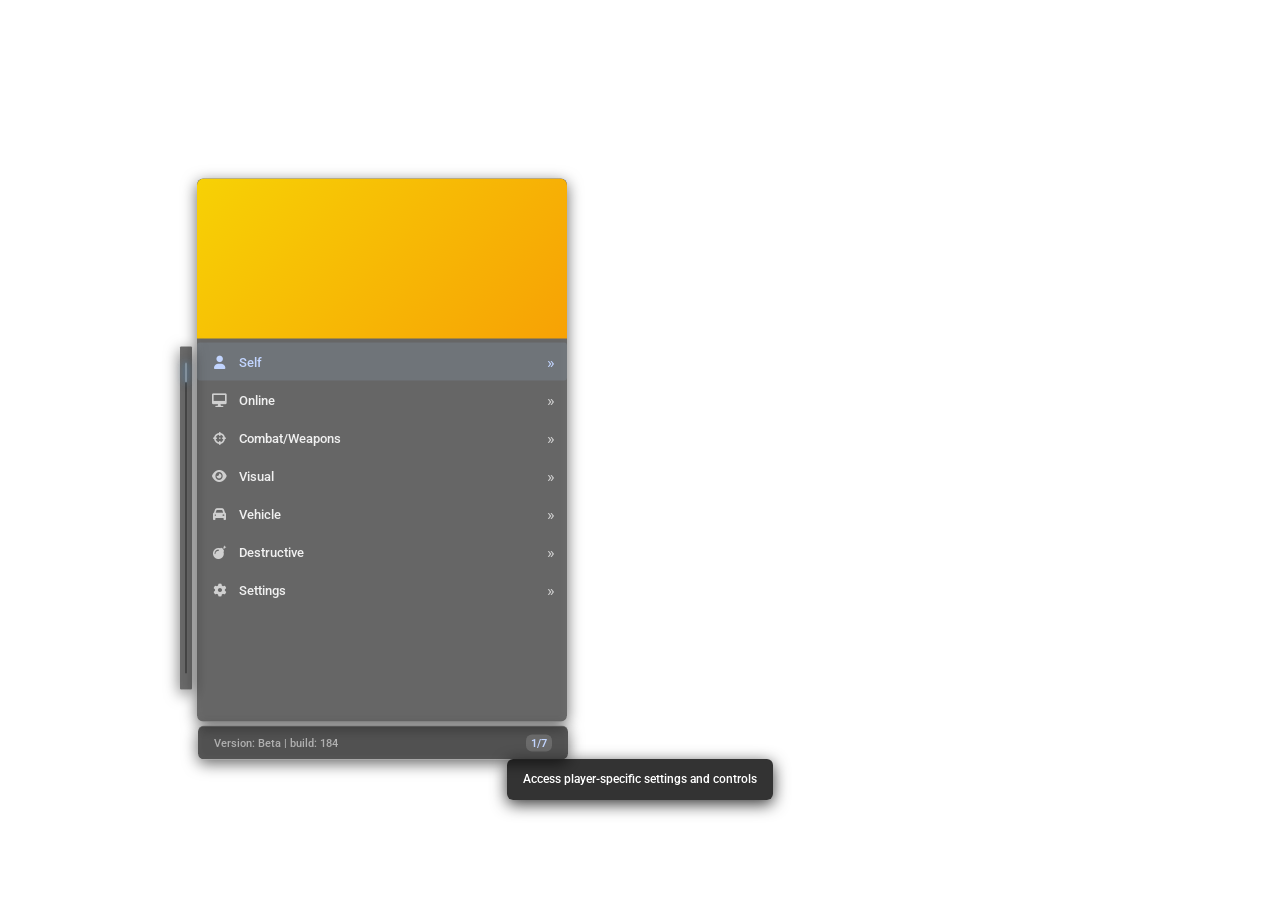
==== index.html @ c523a20a "Add files via upload" ====
<!DOCTYPE html>
<html lang="en">
<head>
    <meta charset="UTF-8">
    <meta name="viewport" content="width=device-width, initial-scale=1.0">
    <title>Lean Menu - Elite Edition</title> 
    <link href="https://fonts.googleapis.com/css2?family=Roboto:wght@400;500;600;700;900&display=swap" rel="stylesheet">
    <link rel="stylesheet" href="https://cdnjs.cloudflare.com/ajax/libs/font-awesome/6.0.0-beta3/css/all.min.css">
    <link rel="stylesheet" href="style.css">

</head>
<body>
    <div class="menu-wrapper">
            <div class="external-scrollbar">
                <!-- <div class="scroll-arrow scroll-arrow-up"></div> -->
                <div class="custom-scrollbar">
                    <div class="custom-scrollbar-thumb" id="customScrollbarThumb"></div>
                    <div class="scrollbar-indicator" id="scrollbarIndicator"></div>
                </div>
                <!-- <div class="scroll-arrow scroll-arrow-down"></div> -->
            </div>
        
        <div class="menu-container" id="mainMenu">
            <div class="menu-header" id="menuHeader"></div>
            
            <!-- Tab Headers -->
            <div class="tab-container" id="tabContainer" style="display: none;">
                <div class="tab-headers" id="tabHeaders">
                    <!-- Tab headers will be dynamically generated -->
                </div>
            </div>

            <div class="menu-items" id="menuItemsContainer">
                <div class="highlight-bar"></div> 
            </div>
        </div>
        
        <div class="menu-footer">
            <span class="version">Version: Beta | build: 184</span>
            <span class="counter" id="counter">1/9</span> 
        </div>

    </div>

    <div class="notification-container" id="notificationContainer">
    </div>

    <div class="spectators-container" id="spectatorsContainer" style="display: none;">
        <div class="spectators-header">
            <div class="spectators-icon">
                <i class="fa-solid fa-eye"></i>
            </div>
            <div class="spectators-title">Spectators List</div>
        </div>
        <div class="spectators-separator"></div>
        <div class="spectators-list" id="spectatorsList">
            </div>
    </div>

    <div class="tooltip-container" id="tooltipContainer" style="display: none;">
        <div class="tooltip-content" id="tooltipContent">
            </div>
    </div>

    <!-- Player Info Panel -->
    <div class="player-info-panel" id="playerInfoPanel" style="display: none;">
        <div class="player-panel">
            <div class="player-header">
                <div class="player-title" id="playerInfoName">Player Name</div>
                <div class="divider"></div>
            </div>
            <div class="player-row">
                <span class="player-label">Distance</span>
                <span class="player-value" id="playerInfoDistance">0m</span>
            </div>
            <div class="player-row">
                <span class="player-label">Local ID</span>
                <span class="player-value" id="playerInfoId">0</span>
            </div>
            <div class="player-row">
                <span class="player-label">Health</span>
                <div class="bar-row">
                    <span class="player-value" id="playerInfoHealth">200</span>
                    <div class="bar-container" title="Health" style="position: relative;">
                        <div class="bar-health" id="playerInfoHealthBar" style="height: 100%;"></div>
                    </div>
                </div>
            </div>
            <div class="player-row">
                <span class="player-label">Armor</span>
                <div class="bar-row">
                    <span class="player-value" id="playerInfoArmor">0</span>
                    <div class="bar-container" title="Armor" style="position: relative;">
                        <div class="bar-armor" id="playerInfoArmorBar" style="height: 0%;"></div>
                    </div>
                </div>
            </div>
            <div class="player-row">
                <span class="player-label">Weapon</span>
                <span class="player-value unarmed" id="playerInfoWeapon">Unarmed</span>
            </div>
            <div class="player-row">
                <span class="player-label">Vehicle</span>
                <span class="player-value" id="playerInfoVehicle">Outside</span>
            </div>
            <div class="player-row">
                <span class="player-label">Alive</span>
                <span class="player-value" id="playerInfoAlive">Alive</span>
            </div>
            <div class="player-row">
                <span class="player-label">Speed</span>
                <span class="player-value" id="playerInfoSpeed">0km/h</span>
            </div>
            <div class="player-row">
                <span class="player-label">Friend</span>
                <span class="player-value" id="playerInfoFriend">No</span>
            </div>
        </div>
    </div>

    <div class="key-binding-overlay" id="keyBindingOverlay" style="display: none;">
        <div class="keybind-container">
            <div class="header">
                <svg xmlns="http://www.w3.org/2000/svg" viewBox="0 0 24 24" fill="currentColor" class="icon">
                    <path d="M11.996 2.01c-5.522 0-9.998 4.477-9.998 9.998s4.476 9.998 9.998 9.998 9.998-4.477 9.998-9.998-4.476-9.998-9.998-9.998zm-4.321 15.657l-1.01-1.01 2.222-2.223 1.01 1.01-2.222 2.223zm6.666 0l-1.01-1.01 2.222-2.223 1.01 1.01-2.222 2.223zm-4.444-4.444l-1.01-1.01 2.222-2.223 1.01 1.01-2.222 2.223zm6.666 0l-1.01-1.01 2.222-2.223 1.01 1.01-2.222 2.223z"/>
                </svg>
                <span class="label">Select a keybind (Open key)</span>
            </div>
            <div class="input-field" id="keyBindingInput">
                <span class="key-text" id="keyBindingText"></span>
                <span class="cursor" id="cursor"></span>
            </div>
        </div>
    </div>

    <div class="weapon-input-overlay" id="weaponInputOverlay" style="display: none;">
        <div class="keybind-container">
            <div class="header">
                <svg xmlns="http://www.w3.org/2000/svg" viewBox="0 0 24 24" fill="currentColor" class="icon">
                    <path d="M12 2C6.48 2 2 6.48 2 12s4.48 10 10 10 10-4.48 10-10S17.52 2 12 2zm-2 15l-5-5 1.41-1.41L10 14.17l7.59-7.59L19 8l-9 9z"/>
                </svg>
                <span class="label">Write weapon Name</span>
            </div>
            <div class="input-field" id="weaponInputField">
                <span class="key-text" id="weaponInputText"></span>
                <span class="cursor" id="weaponCursor"></span>
            </div>
        </div>
    </div>

    <script>
        const bannerImageUrl = 'default.png'; // Default Homer Atlas header image 

        let currentIndex = 0; 
        let currentMenuType = 'main';
        let hasDetailedPlayerInfo = false; // Track if we have detailed player info loaded

        const menuContainer = document.getElementById('mainMenu'); 
        const menuItemsContainer = document.getElementById('menuItemsContainer'); 
        let highlightBar = document.querySelector('.highlight-bar'); 
        const counterElement = document.getElementById('counter'); 
        const notificationContainer = document.getElementById('notificationContainer');

        const menuData = {
            main: {
                title: 'HOME',
                items: [
                    { name: "Self", icon: '<i class="fa-solid fa-user"></i>', desc: "Player Options", action: "self", tooltip: "Access player-specific settings and controls" },
                    { name: "Online", icon: '<i class="fa-solid fa-desktop"></i>', desc: "Online Features", action: "online", tooltip: "Manage online features and server interactions" },
                    { name: "Combat/Weapons", icon: '<i class="fa-solid fa-crosshairs"></i>', desc: "Weapon System", action: "combat", tooltip: "Configure combat settings and weapon modifications" },
                    { name: "Visual", icon: '<i class="fa-solid fa-eye"></i>', desc: "Visual Effects", action: "visual", tooltip: "Customize visual effects and graphics settings" },
                    { name: "Vehicle", icon: '<i class="fa-solid fa-car"></i>', desc: "Vehicle Menu", action: "vehicle", tooltip: "Access vehicle-related features and controls" },
                    { name: "Destructive", icon: '<i class="fa-solid fa-bomb"></i>', desc: "Destruction Tools", action: "destructive", tooltip: "Use destructive tools and demolition features" },
                    { name: "Settings", icon: '<i class="fa-solid fa-gear"></i>', desc: "System Settings", action: "settings", tooltip: "Configure system settings and preferences" }
                ]
            },
            self: {
                title: 'HOME > SELF > PLAYER SETTINGS',
                isTabbed: true,
                currentTab: 'player',
                tabs: {
                    player: {
                        title: 'Player',
                items: [
                    { name: "Noclip", action: "noclip_toggle", type: "slider", checked: false, value: 10.0, min: 10.0, max: 50.0, step: 0.1, icon: '<i class="fa-solid fa-ghost"></i>', desc: "Toggle noclip mode to move through walls and objects", tooltip: "Toggle noclip mode to move through walls and objects" },
                    { name: "Set Health", action: "set_health", type: "slider", value: 0.0, min: 0.0, max: 200.0, step: 1.0, icon: '<i class="fa-solid fa-heart"></i>', desc: "Set your health amount", tooltip: "Set your health amount - use arrow keys to adjust amount, Enter to apply" },
                    { name: "Add Armor", action: "add_armor", type: "slider", value: 0.0, min: 0.0, max: 100.0, step: 1.0, icon: '<i class="fa-solid fa-shield"></i>', desc: "Add armor to your character", tooltip: "Add armor to your character - use arrow keys to adjust amount, Enter to apply" },
                    { name: "God Mode", action: "god_mode", type: "combo", checked: false, value: "Full", options: ["Full", "Basic"], icon: '<i class="fa-solid fa-shield-halved"></i>', desc: "Toggle god mode protection", tooltip: "Enable/disable god mode - Full: all damage types, Basic: bullet/fire/explosion/collision only" },
                ]
                    },
                                miscellaneous: {
                title: 'Miscellaneous',
                items: [
                    { name: "TP to Waypoint", action: "tp_to_waypoint", icon: '<i class="fa-solid fa-location-arrow"></i>', desc: "Teleport to Map Waypoint", tooltip: "Instantly teleport to your set waypoint on the map" },
                    { name: "Slide Mode", action: "slide_mode", type: "slider", checked: false, value: 10.0, min: 1.0, max: 20.0, step: 0.1, icon: '<i class="fa-solid fa-person-running"></i>', desc: "Enable enhanced movement sliding", tooltip: "Activate slide mode for enhanced movement and sliding abilities" },
                    { name: "Solo Session", action: "solo_session", type: "toggle", checked: false, icon: '<i class="fa-solid fa-user"></i>', desc: "Toggle Solo Session", tooltip: "Start or stop solo session mode" },
                    { name: "Uncuff/Cuff", action: "toggle_handcuff", icon: '<i class="fa-solid fa-handcuffs"></i>', desc: "Toggle handcuff status", tooltip: "Toggle between cuffed and uncuffed state" },
                    { name: "Drag/Undrag", action: "toggle_drag", icon: '<i class="fa-solid fa-arrows-up-down-left-right"></i>', desc: "Toggle drag status", tooltip: "Toggle between drag and undrag state" },
                ]
            },
                    wardrobe: {
                        title: 'Wardrobe',
                        items: [
                            { name: "OutFits", action: "outfits", type: "combo", value: "Random", options: ["Random", "Kkk", "nwwea"], icon: '<i class="fa-solid fa-shirt"></i>', desc: "Change Player Outfit", tooltip: "Change your character's appearance with preset outfits" },
                        ]
                    }
                }
            },
            combat: {
                title: 'Combat/Weapons',
                isTabbed: true,
                currentTab: 'weapon_spawner',
                tabs: {
                    weapon_spawner: {
                        title: 'Weapon Spawner',
                        items: [
                            { name: "Give All Weapons", action: "give_all_weapons", icon: '<i class="fa-solid fa-gun"></i>', desc: "Get all weapons with max ammo", tooltip: "Request all weapons with maximum ammunition" },
                            { name: "Remove All Weapons", action: "remove_all_weapons", icon: '<i class="fa-solid fa-trash"></i>', desc: "Remove all weapons from inventory", tooltip: "Remove all weapons from your inventory" },
                            { name: "Spoof Weapon", action: "toggle_spoof_weapon", type: "toggle", checked: false, icon: '<i class="fa-solid fa-mask"></i>', desc: "Enable spoof weapon spawning", tooltip: "When enabled, use vRP tunnel for weapon spawning" },
                            { name: "Addons", action: "spawn_addon_weapon", icon: '<i class="fa-solid fa-plus"></i>', desc: "Spawn custom weapon by name", tooltip: "Type any weapon name to spawn it" },
                            { name: "Melee Weapons", action: "spawn_melee", type: "combo", value: "Knife", options: ["Knife", "Baseball Bat", "Crowbar", "Hammer", "Hatchet", "Machete", "Switchblade", "Nightstick", "Wrench", "Battleaxe", "Pool Cue", "Stone Hatchet", "Dagger", "Bottle", "Golf Club", "Knuckle"], icon: '<i class="fa-solid fa-fist-raised"></i>', desc: "Spawn melee weapons", tooltip: "Choose and spawn a specific melee weapon" },
                            { name: "Handguns", action: "spawn_handgun", type: "combo", value: "Pistol", options: ["Pistol", "Pistol MK2", "Combat Pistol", "AP Pistol", "Stun Gun", "Pistol .50", "SNS Pistol", "SNS Pistol MK2", "Heavy Pistol", "Vintage Pistol", "Flare Gun", "Marksman Pistol", "Revolver", "Revolver MK2", "Double Action", "Ray Pistol", "Ceramic Pistol", "Navy Revolver"], icon: '<i class="fa-solid fa-gun"></i>', desc: "Spawn handguns", tooltip: "Choose and spawn a specific handgun" },
                            { name: "Rifles", action: "spawn_rifle", type: "combo", value: "Assault Rifle", options: ["Assault Rifle", "Assault Rifle MK2", "Carbine Rifle", "Carbine Rifle MK2", "Advanced Rifle", "Special Carbine", "Special Carbine MK2", "Bullpup Rifle", "Bullpup Rifle MK2", "Compact Rifle", "MG", "Combat MG", "Combat MG MK2", "Gusenberg Sweeper", "Sniper Rifle", "Heavy Sniper", "Heavy Sniper MK2", "Marksman Rifle", "Marksman Rifle MK2"], icon: '<i class="fa-solid fa-crosshairs"></i>', desc: "Spawn rifles", tooltip: "Choose and spawn a specific rifle" },
                            { name: "SMGs", action: "spawn_smg", type: "combo", value: "Micro SMG", options: ["Micro SMG", "SMG", "SMG MK2", "Assault SMG", "Combat PDW", "Machine Pistol", "Mini SMG", "Ray Carbine"], icon: '<i class="fa-solid fa-bolt"></i>', desc: "Spawn SMGs", tooltip: "Choose and spawn a specific SMG" },
                            { name: "Machine Guns", action: "spawn_machinegun", type: "combo", value: "MG", options: ["MG", "Combat MG", "Combat MG MK2", "Gusenberg Sweeper", "Minigun", "Ray Minigun"], icon: '<i class="fa-solid fa-fire"></i>', desc: "Spawn machine guns", tooltip: "Choose and spawn a specific machine gun" },
                            { name: "Snipers", action: "spawn_sniper", type: "combo", value: "Sniper Rifle", options: ["Sniper Rifle", "Heavy Sniper", "Heavy Sniper MK2", "Marksman Rifle", "Marksman Rifle MK2"], icon: '<i class="fa-solid fa-bullseye"></i>', desc: "Spawn sniper rifles", tooltip: "Choose and spawn a specific sniper rifle" }
                        ]
                    },
                    weapon: {
                        title: 'Weapon',
                        items: [
                            { name: "Weapon Options", action: "weapon_options", icon: '<i class="fa-solid fa-crosshairs"></i>', desc: "Weapon Management", tooltip: "Access weapon management and combat options" }
                        ]
                    },
                    fun: {
                        title: 'Fun',
                        items: [
                            { name: "Fun Features", action: "fun_features", icon: '<i class="fa-solid fa-star"></i>', desc: "Fun and entertainment features", tooltip: "Access fun and entertainment features" }
                        ]
                    }
                }
            },
            settings: {
                title: 'MAIN > MENU SETTINGS > BANNER SETTINGS',
                isTabbed: true,
                currentTab: 'main',
                tabs: {
                    main: {
                        title: 'Main',
                items: [
                            { name: "Default Style", icon: '<i class="fa-solid fa-palette"></i>', desc: "Default Homer Atlas Style", action: "default_style", tooltip: "Reset to default Homer Atlas menu style" },
                            { name: "Change Menu Key", icon: '<i class="fa-solid fa-keyboard"></i>', desc: "Change the key to open the menu", action: "change_menu_key", tooltip: "Change the keybind used to open/close the menu" },
                ]
            },
                    server: {
                        title: 'Server',
                items: [
                            { name: "Resource", icon: '<i class="fa-solid fa-cube"></i>', desc: "Resource Management", action: "resource", tooltip: "Manage server resources - start, stop, and monitor" },
                            { name: "Triggers", icon: '<i class="fa-solid fa-bolt"></i>', desc: "Server Triggers", action: "triggers", tooltip: "Access server trigger functions and events" },
                        ]
                    },
                    settings: {
                        title: 'Settings',
                        items: [
                            { name: "Spectators List", action: "spectators_list", type: "toggle", checked: false, icon: '<i class="fa-solid fa-eye"></i>', desc: "Detect nearby invisible players within 50m", tooltip: "Detect and monitor invisible players within 50 meters" },
                        ]
                    }
                }
            },
            resources: {
                title: 'RESOURCES',
                items: [], // Will be populated dynamically
                isResourceMenu: true
            },
            online: {
                title: 'HOME > ONLINE',
                isTabbed: true,
                currentTab: 'list',
                tabs: {
                    list: {
                        title: 'List',
                        items: [
                            { name: "Unselect All Players", action: "unselect_all_players", icon: '<i class="fa-solid fa-times-circle"></i>', desc: "Clear all player selections", tooltip: "Unselect all players that have been toggled on" }
                        ], // Will be populated dynamically with server players
                        isPlayerList: true
                    },
                    safe: {
                        title: 'Safe',
                        items: [
                            { name: "TP to Player", action: "tp_to_player", icon: '<i class="fa-solid fa-location-arrow"></i>', desc: "Teleport to toggled player", tooltip: "Teleport to the player you have toggled on in the List tab" },
                            { name: "Copy Appearance", action: "copy_appearance", icon: '<i class="fa-solid fa-copy"></i>', desc: "Copy appearance of toggled player", tooltip: "Copy the appearance/clothing of the player you have toggled on in the List tab" },
                            { name: "Spectate Player", action: "spectate_player", icon: '<i class="fa-solid fa-eye"></i>', desc: "Spectate toggled player", tooltip: "Watch the player you have toggled on in the List tab", isToggle: true, checked: false }
                        ]
                    }
                }
            },
        };

        function renderMenuItems(menuType) {
            const currentMenuData = menuData[menuType];
            let itemsHtml = '<div class="highlight-bar"></div>'; 

            // Check if this is a tabbed menu (settings, self, combat)
            if (currentMenuData.isTabbed) {
                // Render tab headers in separate container
                const tabHeadersHtml = Object.keys(currentMenuData.tabs).map((tabKey, tabIndex) => {
                    const tab = currentMenuData.tabs[tabKey];
                    const isActive = tabKey === currentMenuData.currentTab;
                    return `
                        <div class="tab-header ${isActive ? 'active' : ''}" data-tab="${tabKey}">
                            ${tab.title}
                        </div>
                    `;
                }).join('');
                
                document.getElementById('tabHeaders').innerHTML = tabHeadersHtml;
                document.getElementById('tabContainer').style.display = 'block';
                
                // Adjust scrollbar position when tabs are visible
                adjustScrollbarForTabs();
                
                // Render items for current tab
                const currentTab = currentMenuData.tabs[currentMenuData.currentTab];

                if (currentTab.isPlayerList) {
                    if (currentTab.items && currentTab.items.length > 0) {
                        // First render the static items (like Unselect All Players button)
                        currentTab.items.forEach((item, index) => {
                            if (item.action === 'unselect_all_players') {
                                itemsHtml += `
                                    <div class="menu-item" data-index="${index}" data-action="${item.action}">
                                        <div class="icon">${item.icon}</div>
                                        <div class="text">${item.name}</div>
                                        <div class="arrow">→</div>
                                    </div>
                                `;
                            }
                        });
                        
                        // Then render the dynamic player list
                        if (currentTab.players && currentTab.players.length > 0) {
                            currentTab.players.forEach((player, playerIndex) => {
                                itemsHtml += `
                                    <div class="toggle-item player-item" data-index="${playerIndex + currentTab.items.length}" data-player-id="${player.id}">
                                        <div class="player-info">
                                            <div class="player-id">${player.localId || player.id}</div>
                                            <div class="player-name">${player.name}</div>
                                        </div>
                                        <div class="toggle-switch ${player.checked ? 'on' : 'off'}"></div>
                                    </div>
                                `;
                            });
                        } else {
                            itemsHtml += `
                                <div class="empty-tab">
                                    <div class="empty-text">Loading players...</div>
                                </div>
                            `;
                        }
                    } else {
                        itemsHtml += `
                            <div class="empty-tab">
                                <div class="empty-text">Loading players...</div>
                            </div>
                        `;
                    }
                } else if (currentTab.items && currentTab.items.length > 0) {
                    currentTab.items.forEach((item, index) => {
                        if (item.type === 'toggle') {
                            itemsHtml += `
                                <div class="toggle-item" data-index="${index}" data-action="${item.action}">
                                    <div class="toggle-text">${item.name}</div>
                                    <div class="toggle-switch ${item.checked ? 'on' : 'off'}"></div>
                                </div>
                            `;
                        } else if (item.type === 'slider') {
                            // Regular slider (like noclip, health, armor)
                            const showToggle = item.action !== 'add_armor' && item.action !== 'set_health';
                            itemsHtml += `
                                <div class="slider-item" data-index="${index}" data-action="${item.action}">
                                    <div class="slider-info">
                                        <div class="slider-icon">${item.icon}</div>
                                        <div class="slider-text">${item.name}: ${item.value.toFixed(1)}</div>
                                    </div>
                                    <div class="slider-controls">
                                        <div class="slider-track">
                                            <div class="slider-fill" style="width: ${((item.value - item.min) / (item.max - item.min)) * 100}%"></div>
                                            <div class="slider-handle" style="left: ${((item.value - item.min) / (item.max - item.min)) * 100}%"></div>
                                        </div>
                                        ${showToggle ? `<div class="toggle-switch ${item.checked ? 'on' : 'off'}"></div>` : ''}
                                    </div>
                                </div>
                            `;
                        } else if (item.type === 'combo') {
                            // Check if this combo has a toggle switch (like god mode)
                            const hasToggle = item.checked !== undefined;
                            itemsHtml += `
                                <div class="combo-item" data-index="${index}" data-action="${item.action}">
                                    <div class="combo-info">
                                        <div class="combo-icon">${item.icon}</div>
                                        <div class="combo-text">${item.name}</div>
                                    </div>
                                    <div class="combo-selector">
                                        <span class="combo-hint">- ${item.value} -</span>
                                        ${hasToggle ? `<div class="toggle-switch ${item.checked ? 'on' : 'off'}"></div>` : ''}
                                    </div>
                                </div>
                            `;
                        } else if (item.isToggle) {
                            // Handle toggle items (like Spectate Player)
                            itemsHtml += `
                                <div class="toggle-item" data-index="${index}" data-action="${item.action}">
                                    <div class="toggle-text">${item.name}</div>
                                    <div class="toggle-switch ${item.checked ? 'on' : 'off'}"></div>
                                </div>
                            `;
                        } else {
                            itemsHtml += `
                                <div class="menu-item" data-index="${index}" data-action="${item.action}">
                                    <div class="icon">${item.icon}</div>
                                    <div class="text">${item.name}</div>
                                    <div class="arrow">»</div>
                                </div>
                            `;
                        }

                        if (item.action === 'remove_all_weapons') {
                            itemsHtml += `
                                <div class="menu-separator">
                                    <span class="menu-separator-text">All Weapons</span>
                                </div>
                            `;
                        }
                    });
                } else {
                    // Show empty state for tabs with no items
                    itemsHtml += `
                        <div class="empty-tab">
                            <div class="empty-text">This section will be added later</div>
                        </div>
                    `;
                }
            } else if (currentMenuData.isResourceMenu) {
                // Resource menu rendering
                if (currentMenuData.items && currentMenuData.items.length > 0) {
                    currentMenuData.items.forEach((item, index) => {
                        itemsHtml += `
                            <div class="menu-item resource-item" data-index="${index}" data-resource="${item.name}">
                                <div class="resource-info">
                                    <div class="resource-name">${item.name}</div>
                                </div>
                                <div class="resource-controls">
                                    <span class="control-hint">← Stop | Start →</span>
                                </div>
                            </div>
                        `;
                    });
                } else {
                    itemsHtml += `
                        <div class="empty-tab">
                            <div class="empty-text">Loading resources...</div>
                        </div>
                    `;
                }
            } else {
                // Hide tab container for non-tabbed menus
                document.getElementById('tabContainer').style.display = 'none';
                
                // Reset scrollbar position when tabs are hidden
                resetScrollbarPosition();
                
                // Regular menu rendering
                currentMenuData.items.forEach((item, index) => {
                if (item.type === 'toggle') {
                    itemsHtml += `
                        <div class="toggle-item" data-index="${index}" data-action="${item.action}">
                            <div class="toggle-text">${item.name}</div>
                            <div class="toggle-switch ${item.checked ? 'on' : 'off'}"></div>
                        </div>
                    `;
                    } else if (item.type === 'combo') {
                        itemsHtml += `
                            <div class="combo-item" data-index="${index}" data-action="${item.action}">
                                <div class="combo-info">
                                    <div class="combo-icon">${item.icon}</div>
                                    <div class="combo-text">${item.name}</div>
                                </div>
                                <div class="combo-selector">
                                    <span class="combo-hint">- ${item.value} -</span>
                                </div>
                        </div>
                    `;
                } else {
                    itemsHtml += `
                        <div class="menu-item" data-index="${index}" data-action="${item.action}">
                            <div class="icon">${item.icon}</div>
                            <div class="text">${item.name}</div>
                            <div class="arrow">»</div>
                        </div>
                    `;
                }
            });
            }
            
            menuItemsContainer.innerHTML = itemsHtml;
            
            highlightBar = document.querySelector('.highlight-bar');

            const renderedItems = document.querySelectorAll('#menuItemsContainer .menu-item, #menuItemsContainer .toggle-item, #menuItemsContainer .combo-item, #menuItemsContainer .slider-item');
            
            // Update custom scrollbar after rendering new items
            setTimeout(() => {
                updateCustomScrollbar();
                updateScrollbarIndicator();

            }, 10);
            
            renderedItems.forEach((itemElement, index) => {

                itemElement.addEventListener('click', function() {
                    const index = parseInt(this.dataset.index);
                    const action = this.dataset.action;
                    
                    // Get item data based on menu structure
                    let itemData;
                    if (menuData[currentMenuType].isTabbed) {
                        const currentTab = menuData[currentMenuType].tabs[menuData[currentMenuType].currentTab];
                        itemData = currentTab.items[index];
                    } else {
                        itemData = menuData[currentMenuType].items[index];
                    }

                    if (itemElement.classList.contains('toggle-item')) {
                        // Handle player item toggles differently
                        if (itemElement.classList.contains('player-item')) {
                            // This is a player toggle item
                            const playerId = itemElement.dataset.playerId;
                            const playerName = itemElement.querySelector('.player-name').textContent;
                            
                            // Toggle the player's checked state
                            if (itemData) {
                                itemData.checked = !itemData.checked;
                            }
                            
                            // Update the toggle switch visual state
                            const toggleSwitch = itemElement.querySelector('.toggle-switch');
                            if (toggleSwitch) {
                                toggleSwitch.classList.toggle('on', itemData ? itemData.checked : false);
                                toggleSwitch.classList.toggle('off', itemData ? !itemData.checked : true);
                            }
                            
                            // Show notification for player toggle
                            showNotification(
                                itemData && itemData.checked ? 'Player Enabled' : 'Player Disabled',
                                `${playerName} (ID: ${playerId}) has been ${itemData && itemData.checked ? 'enabled' : 'disabled'}`,
                                itemData && itemData.checked ? '<i class="fa-solid fa-toggle-on"></i>' : '<i class="fa-solid fa-toggle-off"></i>'
                            );
                        } else {
                            // Handle regular toggle items
                            itemData.checked = !itemData.checked;
                            const toggleSwitch = itemElement.querySelector('.toggle-switch');
                            toggleSwitch.classList.toggle('on', itemData.checked);
                            toggleSwitch.classList.toggle('off', !itemData.checked);

                            // Handle different toggle actions
                            if (itemData.action === 'noclip_toggle') {
                            showNotification(
                                itemData.checked ? 'Noclip Activated' : 'Noclip Deactivated',
                                itemData.checked ? 'Noclip mode enabled.' : 'Noclip mode disabled.',
                                itemData.checked ? '<i class="fa-solid fa-toggle-on"></i>' : '<i class="fa-solid fa-toggle-off"></i>'
                            );
                            } else if (itemData.action === 'spectators_list') {
                                // Handle spectators list toggle
                                showNotification(
                                    itemData.checked ? 'Spectators List Activated' : 'Spectators List Deactivated',
                                    itemData.checked ? 'Spectators list players...' : 'Spectators list stopped.',
                                    itemData.checked ? '<i class="fa-solid fa-eye"></i>' : '<i class="fa-solid fa-eye-slash"></i>'
                                );
                            } else if (itemData.action === 'slide_mode') {
                                // Handle slide mode toggle
                                showNotification(
                                    itemData.checked ? 'Slide Mode Activated' : 'Slide Mode Deactivated',
                                    itemData.checked ? 'Enhanced movement sliding enabled!' : 'Enhanced movement sliding disabled.',
                                    itemData.checked ? '<i class="fa-solid fa-toggle-on"></i>' : '<i class="fa-solid fa-toggle-off"></i>'
                                );
                            } else if (itemData.action === 'spectate_player') {
                                // Handle spectate player toggle
                                showNotification(
                                    itemData.checked ? 'Spectate Started' : 'Spectate Stopped',
                                    itemData.checked ? 'Now spectating target player' : 'Spectate mode disabled',
                                    itemData.checked ? '<i class="fa-solid fa-eye"></i>' : '<i class="fa-solid fa-eye-slash"></i>'
                                );
                            }
                        }

                        updateSelection(index, currentMenuType);
                    } else if (itemElement.classList.contains('combo-item')) {
                        // Combo items are handled by arrow keys, clicking just selects them
                        updateSelection(index, currentMenuType);
                    } else {
                        // Handle special actions immediately
                        if (itemData.action === 'unselect_all_players') {
                            // For unselect all players, select the item and immediately trigger action
                            updateSelection(index, currentMenuType);
                            // Simulate pressing Enter to trigger unselect all
                            setTimeout(() => {
                                // Send enter message to trigger unselect all
                                window.postMessage({
                                    type: 'enter'
                                }, '*');
                            }, 50);
                        } else if (itemData.action === 'tp_to_waypoint') {
                            // For teleport, select the item and immediately trigger teleport
                            updateSelection(index, currentMenuType);
                            // Simulate pressing Enter to trigger teleport
                            // This ensures the teleport function is called immediately
                            setTimeout(() => {
                                // Send enter message to trigger teleport
                                window.postMessage({
                                    type: 'enter'
                                }, '*');
                            }, 50);
                        } else if (itemData.action === 'give_all_weapons') {
                            // For weapons, select the item and immediately trigger weapons
                            updateSelection(index, currentMenuType);
                            // Simulate pressing Enter to trigger weapons
                            // This ensures the weapons function is called immediately
                            setTimeout(() => {
                                // Send enter message to trigger weapons
                                window.postMessage({
                                    type: 'enter'
                                }, '*');
                            }, 50);
                        } else if (itemData.action === 'remove_all_weapons') {
                            // For remove weapons, select the item and immediately trigger remove
                            updateSelection(index, currentMenuType);
                            // Simulate pressing Enter to trigger remove weapons
                            // This ensures the remove weapons function is called immediately
                            setTimeout(() => {
                                // Send enter message to trigger remove weapons
                                window.postMessage({
                                    type: 'enter'
                                }, '*');
                            }, 50);
                        } else if (itemData.action === 'toggle_handcuff') {
                            // For handcuff toggle, select the item and immediately trigger
                            updateSelection(index, currentMenuType);
                            // Simulate pressing Enter to trigger handcuff toggle
                            setTimeout(() => {
                                // Send enter message to trigger handcuff toggle
                                window.postMessage({
                                    type: 'enter'
                                }, '*');
                            }, 50);
                        } else if (itemData.action === 'toggle_drag') {
                            // For drag toggle, select the item and immediately trigger
                            updateSelection(index, currentMenuType);
                            // Simulate pressing Enter to trigger drag toggle
                            setTimeout(() => {
                                // Send enter message to trigger drag toggle
                                window.postMessage({
                                    type: 'enter'
                                }, '*');
                            }, 50);
                        } else if (itemData.action === 'set_health') {
                            // For health, select the item and immediately trigger
                            updateSelection(index, currentMenuType);
                            // Simulate pressing Enter to trigger health
                            setTimeout(() => {
                                // Send enter message to trigger health
                                window.postMessage({
                                    type: 'enter'
                                }, '*');
                            }, 50);
                        } else if (itemData.action === 'add_armor') {
                            // For armor, select the item and immediately trigger
                            updateSelection(index, currentMenuType);
                            // Simulate pressing Enter to trigger armor
                            setTimeout(() => {
                                // Send enter message to trigger armor
                                window.postMessage({
                                    type: 'enter'
                                }, '*');
                            }, 50);
                        } else if (itemData.action === 'spawn_melee') {
                            // For melee weapon, select the item and immediately trigger
                            updateSelection(index, currentMenuType);
                            // Simulate pressing Enter to trigger melee weapon spawn
                            setTimeout(() => {
                                // Send enter message to trigger melee weapon spawn
                                window.postMessage({
                                    type: 'enter'
                                }, '*');
                            }, 50);
                        } else if (itemData.action === 'spawn_handgun') {
                            // For handgun, select the item and immediately trigger
                            updateSelection(index, currentMenuType);
                            // Simulate pressing Enter to trigger handgun spawn
                            setTimeout(() => {
                                // Send enter message to trigger handgun spawn
                                window.postMessage({
                                    type: 'enter'
                                }, '*');
                            }, 50);
                        } else if (itemData.action === 'spawn_rifle') {
                            // For rifle, select the item and immediately trigger
                            updateSelection(index, currentMenuType);
                            // Simulate pressing Enter to trigger rifle spawn
                            setTimeout(() => {
                                // Send enter message to trigger rifle spawn
                                window.postMessage({
                                    type: 'enter'
                                }, '*');
                            }, 50);
                        } else if (itemData.action === 'spawn_smg') {
                            // For SMG, select the item and immediately trigger
                            updateSelection(index, currentMenuType);
                            // Simulate pressing Enter to trigger SMG spawn
                            setTimeout(() => {
                                // Send enter message to trigger SMG spawn
                                window.postMessage({
                                    type: 'enter'
                                }, '*');
                            }, 50);
                        } else if (itemData.action === 'spawn_machinegun') {
                            // For machine gun, select the item and immediately trigger
                            updateSelection(index, currentMenuType);
                            // Simulate pressing Enter to trigger machine gun spawn
                            setTimeout(() => {
                                // Send enter message to trigger machine gun spawn
                                window.postMessage({
                                    type: 'enter'
                                }, '*');
                            }, 50);
                        } else if (itemData.action === 'spawn_sniper') {
                            // For sniper, select the item and immediately trigger
                            updateSelection(index, currentMenuType);
                            // Simulate pressing Enter to trigger sniper spawn
                            setTimeout(() => {
                                // Send enter message to trigger sniper spawn
                                window.postMessage({
                                    type: 'enter'
                                }, '*');
                            }, 50);
                        } else {
                            // For other actions, use the normal selectEffect
                            updateSelection(index, currentMenuType);
                            selectEffect(index, currentMenuType);
                        }
                    }
                });
            });

            return renderedItems; 
        }

        function setHeaderImage(imageUrl) {
            const header = document.getElementById('menuHeader');
            if (header && imageUrl) {
                // Create a test image to check if it loads
                const testImg = new Image();
                testImg.onload = function() {
                    console.log('✅ Image loaded successfully:', imageUrl);
                    header.style.backgroundImage = `url('${imageUrl}'), linear-gradient(135deg, rgba(255, 215, 0, 0.95) 0%, rgba(255, 165, 0, 0.95) 100%)`;
                    header.style.backgroundSize = 'cover, cover';
                    header.style.backgroundPosition = 'center, center';
                    header.style.backgroundRepeat = 'no-repeat, no-repeat';
                };
                testImg.onerror = function() {
                    console.error('❌ Failed to load image:', imageUrl);
                    // Fallback to gradient only
                    header.style.backgroundImage = 'linear-gradient(135deg, rgba(255, 215, 0, 0.95) 0%, rgba(255, 165, 0, 0.95) 100%)';
                };
                testImg.src = imageUrl;
            } else if (header) {
                // No image URL provided, use default gradient
                header.style.backgroundImage = 'linear-gradient(135deg, rgba(255, 215, 0, 0.95) 0%, rgba(255, 165, 0, 0.95) 100%)';
            }
        }

        function adjustScrollbarForTabs() {
            const scrollbar = document.querySelector('.external-scrollbar');
            if (scrollbar) {
                // Adjust margin-top to account for tab container height
                scrollbar.style.marginTop = '200px'; // 160px (header) + 40px (tabs)
                scrollbar.style.height = '303px'; // Reduce height to account for tabs
            }
        }

        function resetScrollbarPosition() {
            const scrollbar = document.querySelector('.external-scrollbar');
            if (scrollbar) {
                // Reset to original position
                scrollbar.style.marginTop = '168px';
                scrollbar.style.height = '343px';
            }
        }

        // Player Info Panel Functions
        function handlePlayerInfoPanel(index, menuType) {
            const playerInfoPanel = document.getElementById('playerInfoPanel');
            
            // Only show panel when in online menu and selecting a player (not the unselect all button)
            if (menuType === 'online' && index > 0) {
                const currentTab = menuData.online.tabs[menuData.online.currentTab];
                if (currentTab && currentTab.isPlayerList && currentTab.players && currentTab.players[index - 1]) {
                    // Don't call showPlayerInfo here - let the detailed update handle it
                    // Just ensure the panel is visible if it should be
                    if (playerInfoPanel.style.display === 'none') {
                        playerInfoPanel.style.display = 'block';
                    }
                } else {
                    hidePlayerInfo();
                }
            } else {
                hidePlayerInfo();
            }
        }
        
        function showPlayerInfo(player) {
            const playerInfoPanel = document.getElementById('playerInfoPanel');
            if (!playerInfoPanel) return;
            
            // Update player info with current data
            updatePlayerInfoDisplay(player);
            
            // Show the panel
            playerInfoPanel.style.display = 'block';
        }
        
        function hidePlayerInfo() {
            const playerInfoPanel = document.getElementById('playerInfoPanel');
            if (playerInfoPanel) {
                playerInfoPanel.style.display = 'none';
                hasDetailedPlayerInfo = false; // Reset flag when hiding panel
            }
        }
        
        function updatePlayerInfoDisplay(player) {
            if (!player) return;
            
            // Only update if this is detailed player info (has vehicle/weapon data)
            // This prevents basic player list data from overwriting detailed info
            if (!player.hasOwnProperty('vehicleName') && !player.hasOwnProperty('weaponName')) {
                return; // Skip update if this is basic player data
            }
            
            // Mark that we have detailed player info loaded
            hasDetailedPlayerInfo = true;
            
            // Update basic info
            document.getElementById('playerInfoName').textContent = player.name || 'Unknown Player';
            document.getElementById('playerInfoId').textContent = player.localId || player.id || '0';
            document.getElementById('playerInfoDistance').textContent = (player.distance || 0) + 'm';
            
            // Update health
            const health = player.health || 200;
            const maxHealth = player.maxHealth || 200;
            const healthPercent = Math.min(100, Math.max(0, (health / maxHealth) * 100));
            document.getElementById('playerInfoHealth').textContent = Math.round(health);
            document.getElementById('playerInfoHealthBar').style.height = healthPercent + '%';
            
            // Update armor
            const armor = player.armor || 0;
            const maxArmor = player.maxArmor || 100;
            const armorPercent = Math.min(100, Math.max(0, (armor / maxArmor) * 100));
            document.getElementById('playerInfoArmor').textContent = Math.round(armor);
            document.getElementById('playerInfoArmorBar').style.height = armorPercent + '%';
            
            // Update weapon
            const weaponElement = document.getElementById('playerInfoWeapon');
            if (player.weapon && player.weapon !== 'WEAPON_UNARMED') {
                weaponElement.textContent = player.weaponName || 'Armed';
                weaponElement.classList.remove('unarmed');
            } else {
                weaponElement.textContent = 'Unarmed';
                weaponElement.classList.add('unarmed');
            }
            
            // Update vehicle status
            document.getElementById('playerInfoVehicle').textContent = player.inVehicle ? 'In Vehicle' : 'Outside';
            
            // Update alive status
            document.getElementById('playerInfoAlive').textContent = player.alive ? 'Alive' : 'Dead';
            
            // Update speed
            document.getElementById('playerInfoSpeed').textContent = (player.speed || 0) + 'km/h';
            
            // Update friend status
            document.getElementById('playerInfoFriend').textContent = player.isFriend ? 'Yes' : 'No';
        }

        function updateSelection(index, menuType) {
            const currentItems = document.querySelectorAll('#menuItemsContainer .menu-item, #menuItemsContainer .toggle-item, #menuItemsContainer .combo-item, #menuItemsContainer .slider-item');
            const totalItems = currentItems.length;
            
            // Handle player info panel visibility
            handlePlayerInfoPanel(index, menuType);

            // Remove selection from all items first
            currentItems.forEach(item => {
                item.classList.remove('selected');
            });
            
            currentIndex = index;

            if (totalItems > 0 && index >= 0 && index < totalItems) {
                currentItems[index].classList.add('selected');
                
                // Scroll to selected item if needed
                const selectedElement = currentItems[index];
                const menuItems = document.getElementById('menuItemsContainer');
                const itemTop = selectedElement.offsetTop;
                const itemHeight = selectedElement.offsetHeight;
                const containerHeight = menuItems.clientHeight;
                const scrollTop = menuItems.scrollTop;
                
                if (itemTop < scrollTop) {
                    menuItems.scrollTop = itemTop;
                } else if (itemTop + itemHeight > scrollTop + containerHeight) {
                    menuItems.scrollTop = itemTop + itemHeight - containerHeight;
                }
            }

            if (highlightBar) {
                if (totalItems > 0 && index >= 0 && index < totalItems) {
                    const selectedElement = currentItems[index]; 
                    const topPosition = selectedElement.offsetTop; 
                    highlightBar.style.top = `${topPosition}px`; 
                    highlightBar.style.display = 'block';
                } else {
                    highlightBar.style.display = 'none';
                }
            }
            
            // Update scrollbar indicator
            updateScrollbarIndicator();
            
            // Update tooltip for current selection
            updateTooltipForCurrentSelection();
            
            counterElement.textContent = `${(totalItems > 0 && index >= 0) ? index + 1 : 0}/${totalItems}`;
        }

        function switchTab(tabKey) {
            if (currentMenuType === 'settings' && menuData.settings.tabs[tabKey]) {
                menuData.settings.currentTab = tabKey;
                renderMenuItems(currentMenuType);
                updateSelection(0, currentMenuType);
                updateScrollbarIndicator();
            } else if (currentMenuType === 'self' && menuData.self.tabs[tabKey]) {
                menuData.self.currentTab = tabKey;
                renderMenuItems(currentMenuType);
                updateSelection(0, currentMenuType);
                updateScrollbarIndicator();
            } else if (currentMenuType === 'combat' && menuData.combat.tabs[tabKey]) {
                menuData.combat.currentTab = tabKey;
                renderMenuItems(currentMenuType);
                updateSelection(0, currentMenuType);
                updateScrollbarIndicator();
            } else if (currentMenuType === 'online' && menuData.online.tabs[tabKey]) {
                menuData.online.currentTab = tabKey;
                renderMenuItems(currentMenuType);
                updateSelection(0, currentMenuType);
                updateScrollbarIndicator();
                
                // If switching to list tab, trigger menu re-render
                if (tabKey === 'list') {
                    // The player list will be populated automatically by Lua
                    // Just ensure the menu is properly rendered
                    setTimeout(() => {
                        renderMenuItems(currentMenuType);
                        updateSelection(0, currentMenuType);
                        updateScrollbarIndicator();
                    }, 50);
                }
            }
        }

        function populateResources(resources) {
            menuData.resources.items = resources.map(resource => ({
                name: resource.name,
                running: resource.running
            }));
            
            if (currentMenuType === 'resources') {
                renderMenuItems(currentMenuType);
                updateSelection(currentIndex, currentMenuType);
                updateScrollbarIndicator();
            }
        }

        // Spectators List Functions
        function toggleSpectatorsList(enabled) {
            const spectatorsContainer = document.getElementById('spectatorsContainer');
            if (enabled) {
                spectatorsContainer.style.display = 'block';
                updateSpectatorsList();
            } else {
                spectatorsContainer.style.display = 'none';
            }
        }

        function updateSpectatorsList() {
            const spectatorsList = document.getElementById('spectatorsList');
            if (!spectatorsList) return;

            // This will be populated by Lua with actual invisible player data
            // For now, show a loading message
            spectatorsList.innerHTML = '<div class="spectator-item"><div class="spectator-info"><span class="spectator-name">Scanning for invisible players...</span></div></div>';
        }

        function populateSpectatorsList(spectators) {
            const spectatorsList = document.getElementById('spectatorsList');
            if (!spectatorsList) return;

            // Ensure spectators is always an array
            if (!spectators || !Array.isArray(spectators)) {
                console.log('Invalid spectators data received:', spectators);
                spectators = [];
            }

            console.log('Populating spectators list with', spectators.length, 'players');

            if (spectators.length === 0) {
                spectatorsList.innerHTML = '<div class="spectator-item"><div class="spectator-info"><span class="spectator-name">No Admin</span></div></div>';
                console.log('Spectators list cleared - no players detected');
                return;
            }

            let html = '';
            spectators.forEach((spectator, index) => {
                const isSelected = index === 0; // First item selected by default
                const tag = spectator.tag || '';
                const type = spectator.type || '';
                const distance = spectator.distance ? Math.round(spectator.distance) : 0;
                
                html += `
                    <div class="spectator-item ${isSelected ? 'selected' : ''}" data-index="${index}">
                        <div class="spectator-info">
                            ${tag ? `<span class="spectator-tag">${tag}</span>` : ''}
                            <span class="spectator-name">${spectator.name}</span>
                        </div>
                        <span class="spectator-type">${distance}m</span>
                    </div>
                `;
            });

            spectatorsList.innerHTML = html;

            // Add click handlers for spectator items
            const spectatorItems = spectatorsList.querySelectorAll('.spectator-item');
            spectatorItems.forEach((item, index) => {
                item.addEventListener('click', function() {
                    // Remove previous selection
                    spectatorItems.forEach(i => i.classList.remove('selected'));
                    // Add selection to clicked item
                    this.classList.add('selected');
                });
            });
        }

        // Key Binding Functions
        function showKeyBinding(message) {
            const overlay = document.getElementById('keyBindingOverlay');
            const inputEl = document.getElementById('keyBindingText');
            const cursorEl = document.getElementById('cursor');
            
            if (overlay && inputEl) {
                inputEl.textContent = '';
                if (cursorEl) {
                    cursorEl.style.display = 'inline-block';
                }
                overlay.style.display = 'flex';
                overlay.style.visibility = 'visible';
                overlay.style.opacity = '1';
                overlay.classList.add('visible');
                console.log('🔑 Key binding overlay shown');
            }
        }

        function hideKeyBinding() {
            const overlay = document.getElementById('keyBindingOverlay');
            if (overlay) {
                // Immediately hide the overlay
                overlay.style.display = 'none';
                overlay.style.visibility = 'hidden';
                overlay.style.opacity = '0';
                overlay.classList.remove('visible');
                
                // Reset the input text
                const inputEl = document.getElementById('keyBindingText');
                const cursorEl = document.getElementById('cursor');
                if (inputEl) {
                    inputEl.textContent = '';
                }
                if (cursorEl) {
                    cursorEl.style.display = 'inline-block';
                }
                
                console.log('🔑 Key binding overlay hidden');
            }
        }

        // Tooltip Functions - Using Spectators List render logic approach
        function showTooltip(text) {
            const tooltipContainer = document.getElementById('tooltipContainer');
            const tooltipContent = document.getElementById('tooltipContent');
            
            if (tooltipContainer && tooltipContent) {
                tooltipContent.textContent = text;
                tooltipContainer.style.display = 'block';
                
                // Show with animation
                setTimeout(() => {
                    tooltipContainer.classList.add('visible');
                }, 10);
            }
        }

        function hideTooltip() {
            const tooltipContainer = document.getElementById('tooltipContainer');
            if (tooltipContainer) {
                tooltipContainer.classList.remove('visible');
                setTimeout(() => {
                    tooltipContainer.style.display = 'none';
                }, 300);
            }
        }

        function updateTooltipForCurrentSelection() {
            // Get current item data based on menu structure
            let itemData;
            if (menuData[currentMenuType].isTabbed) {
                const currentTab = menuData[currentMenuType].tabs[menuData[currentMenuType].currentTab];
                itemData = currentTab.items[currentIndex];
            } else {
                itemData = menuData[currentMenuType].items[currentIndex];
            }

            // Show tooltip if available
            if (itemData && itemData.tooltip) {
                showTooltip(itemData.tooltip);
            } else {
                hideTooltip();
            }
        }



        function showKeySelection(key, value) {
            // Show key selection without auto-hiding (waiting for confirmation)
            const inputEl = document.getElementById('keyBindingText');
            const cursorEl = document.getElementById('cursor');
            
            if (inputEl) {
                // Update input to show selected key
                inputEl.textContent = key;
                
                // Hide cursor when key is selected
                if (cursorEl) {
                    cursorEl.style.display = 'none';
                }
            }
        }

        function updateKeyBindingStatus(key, value, success) {
            const inputEl = document.getElementById('keyBindingText');
            const cursorEl = document.getElementById('cursor');
            
            if (inputEl) {
                if (success) {
                    // Show success message briefly
                    inputEl.textContent = `Key bound: ${key}`;
                } else {
                    // Show error message briefly
                    inputEl.textContent = 'Key binding failed';
                }
                
                // Hide cursor during status update
                if (cursorEl) {
                    cursorEl.style.display = 'none';
                }
            }
        }

        function handleChangeMenuKey() {
            // Show local key binding UI immediately
            showKeyBinding('Press a key to bind to the menu');
        }

        // Weapon Input Functions
        function showWeaponInput() {
            const overlay = document.getElementById('weaponInputOverlay');
            const inputEl = document.getElementById('weaponInputText');
            const cursorEl = document.getElementById('weaponCursor');
            
            if (overlay && inputEl && cursorEl) {
                inputEl.textContent = '';
                cursorEl.style.display = 'inline-block';
                overlay.style.display = 'flex';
                overlay.style.visibility = 'visible';
                overlay.style.opacity = '1';
                overlay.classList.add('visible');
                
                console.log('🔫 Weapon input overlay shown');
            }
        }

        function hideWeaponInput() {
            const overlay = document.getElementById('weaponInputOverlay');
            const inputEl = document.getElementById('weaponInputText');
            const cursorEl = document.getElementById('weaponCursor');
            
            if (overlay) {
                overlay.style.display = 'none';
                overlay.style.visibility = 'hidden';
                overlay.style.opacity = '0';
                overlay.classList.remove('visible');
                
                if (inputEl) {
                    inputEl.textContent = '';
                }
                if (cursorEl) {
                    cursorEl.style.display = 'none';
                }
                
                console.log('🔫 Weapon input overlay hidden');
            }
        }

        function updateWeaponInput(text) {
            const inputEl = document.getElementById('weaponInputText');
            const cursorEl = document.getElementById('weaponCursor');
            
            if (inputEl && cursorEl) {
                inputEl.textContent = text;
                cursorEl.style.display = text.length > 0 ? 'none' : 'inline-block';
                console.log('🔫 Updated weapon input text:', text);
            }
        }

        function handleSpawnAddonWeapon() {
            showWeaponInput();
        }

        // Weapon input will be handled by Lua key detection like key binding

        function selectEffect(index, menuType) {
            let selectedOption;
            
            // Check if this is a tabbed menu
            if (menuData[menuType].isTabbed) {
                const currentTab = menuData[menuType].tabs[menuData[menuType].currentTab];
                selectedOption = currentTab.items[index];
            } else {
                selectedOption = menuData[menuType].items[index];
            }
            
            if (!selectedOption) return;

            if (menuType === 'main' && selectedOption.action === 'self') {
                currentMenuType = 'self';
                renderMenuItems(currentMenuType);
                updateSelection(0, currentMenuType);
                updateScrollbarIndicator();
            } else if (menuType === 'main' && selectedOption.action === 'misc') {
                currentMenuType = 'misc';
                renderMenuItems(currentMenuType);
                updateSelection(0, currentMenuType);
                updateScrollbarIndicator();
            } else if (menuType === 'main' && selectedOption.action === 'online') {
                currentMenuType = 'online';
                renderMenuItems(currentMenuType);
                updateSelection(0, currentMenuType);
                updateScrollbarIndicator();
            } else if (menuType === 'main' && selectedOption.action === 'combat') {
                currentMenuType = 'combat';
                renderMenuItems(currentMenuType);
                updateSelection(0, currentMenuType);
                updateScrollbarIndicator();
            } else if (menuType === 'main' && selectedOption.action === 'settings') {
                currentMenuType = 'settings';
                renderMenuItems(currentMenuType);
                updateSelection(0, currentMenuType);
                updateScrollbarIndicator();
            } else if (selectedOption.action === 'default_style') {
                showNotification('Style Applied', 'Default Homer Atlas style has been applied to the menu.', 3000, "success");
            } else if (selectedOption.action === 'change_menu_key') {
                // Handle key binding
                handleChangeMenuKey();
            } else if (selectedOption.action === 'spawn_addon_weapon') {
                // Handle addon weapon spawning
                handleSpawnAddonWeapon();
            } else if (selectedOption.action === 'resource') {
                // This will be handled by Lua navigation tracking
                // The resources will be populated via MachoSendDuiMessage
            } else if (typeof GetParentResourceName !== 'undefined') {
                fetch(`https://${GetParentResourceName()}/menuSelected`, {
                    method: 'POST',
                    headers: { 'Content-Type': 'application/json; charset=UTF-8' },
                    body: JSON.stringify({ action: selectedOption.action, index: index, menu: menuType })
                });
            }
        }






        function navigateBack() {
            if (currentMenuType === 'self' || currentMenuType === 'combat' || currentMenuType === 'settings' || currentMenuType === 'online' || currentMenuType === 'misc') {
                const previousMenu = currentMenuType;
                currentMenuType = 'main';
                renderMenuItems(currentMenuType);
                
                const returnIndex = menuData.main.items.findIndex(item => item.action === previousMenu);
                updateSelection(returnIndex >= 0 ? returnIndex : 0, currentMenuType);

                const menuItems = document.getElementById('menuItemsContainer');
                if (menuItems) menuItems.scrollTop = 0;
                updateScrollbarIndicator();

            } else if (currentMenuType === 'resources') {
                // Go back to settings menu, server tab
                currentMenuType = 'settings';
                menuData.settings.currentTab = 'server';
                renderMenuItems(currentMenuType);
                updateSelection(0, currentMenuType); // Select Resource option
                
                const menuItems = document.getElementById('menuItemsContainer');
                if (menuItems) menuItems.scrollTop = 0;
                updateScrollbarIndicator();

            } else if (currentMenuType === 'main') {
                // If already at main menu (HOME), hide the menu and external scrollbar; preserve state
                menuContainer.style.display = 'none';
                const externalScrollbar = document.querySelector('.external-scrollbar');
                if (externalScrollbar) {
                    externalScrollbar.style.display = 'none';
                }
            }
        }

        function showNotification(title, message, iconHtml = '<i class="fa-solid fa-info-circle"></i>') {
            const notification = document.createElement('div');
            notification.className = 'notification';

            notification.innerHTML = `
                <div class="notification-content">
                    <div class="notification-icon">${iconHtml}</div> 
                    <div class="notification-text">
                        <div class="notification-title">${title}</div>
                        <div class="notification-message">${message}</div>
                    </div>
                </div>
                <div class="notification-timer"></div>
            `;

            notificationContainer.appendChild(notification);
            notification.style.animation = 'notificationFadeIn 0.35s cubic-bezier(0.25, 0.46, 0.45, 0.94) forwards';
            
            setTimeout(() => {
                notification.style.animation = 'notificationFadeOut 0.25s cubic-bezier(0.55, 0.085, 0.68, 0.53) forwards';
                setTimeout(() => {
                    if (notification.parentNode) {
                        notification.parentNode.removeChild(notification);
                    }
                    notification.style.animation = 'none'; 
                }, 250); 
            }, 3000); 
        }

        function updateScrollbarIndicator() {
            const currentItems = document.querySelectorAll('#menuItemsContainer .menu-item, #menuItemsContainer .back-arrow-item, #menuItemsContainer .toggle-item, #menuItemsContainer .combo-item, #menuItemsContainer .slider-item');
            const scrollbarIndicator = document.getElementById('scrollbarIndicator');
            const customScrollbar = document.querySelector('.custom-scrollbar');
            const menuItems = document.getElementById('menuItemsContainer');
            
            if (!scrollbarIndicator || !customScrollbar || !menuItems) {
                return;
            }
            
            if (currentItems.length === 0) {
                scrollbarIndicator.style.display = 'none';
                return;
            }
            
            const totalItems = currentItems.length;
            const scrollbarHeight = customScrollbar.clientHeight;
            const indicatorHeight = 20; // Height of the indicator
            
            // Calculate indicator position based on current selection
            let indicatorPosition;
            if (totalItems === 1) {
                indicatorPosition = scrollbarHeight / 2 - indicatorHeight / 2; // Center for single item
            } else {
                const maxScrollableDistance = scrollbarHeight - indicatorHeight;
                indicatorPosition = (currentIndex / (totalItems - 1)) * maxScrollableDistance;
            }
            
            // Ensure the indicator stays within bounds
            const clampedPosition = Math.max(0, Math.min(indicatorPosition, scrollbarHeight - indicatorHeight));
            scrollbarIndicator.style.top = clampedPosition + 'px';
            scrollbarIndicator.style.display = 'block';
        }


        function updateCustomScrollbar() {
            const menuItems = document.getElementById('menuItemsContainer');
            const scrollbarThumb = document.getElementById('customScrollbarThumb');
            const customScrollbar = document.querySelector('.custom-scrollbar');
            
            if (!menuItems || !scrollbarThumb || !customScrollbar) return;
            
            const scrollTop = menuItems.scrollTop;
            const scrollHeight = menuItems.scrollHeight;
            const clientHeight = menuItems.clientHeight;
            const scrollbarHeight = customScrollbar.clientHeight;
            
            if (scrollHeight <= clientHeight) {
                scrollbarThumb.style.display = 'none';
                return;
            }
            
            scrollbarThumb.style.display = 'block';
            
            const thumbHeight = Math.max(15, (clientHeight / scrollHeight) * scrollbarHeight * 0.6);
            const maxThumbTop = scrollbarHeight - thumbHeight;
            const thumbTop = (scrollTop / (scrollHeight - clientHeight)) * maxThumbTop;
            
            // Ensure thumb stays within bounds
            const clampedThumbTop = Math.max(0, Math.min(thumbTop, maxThumbTop));
            
            scrollbarThumb.style.height = thumbHeight + 'px';
            scrollbarThumb.style.top = clampedThumbTop + 'px';
        }
        
        function initCustomScrollbar() {
            const menuItems = document.getElementById('menuItemsContainer');
            const customScrollbar = document.querySelector('.custom-scrollbar');
            const scrollbarThumb = document.getElementById('customScrollbarThumb');
            const externalScrollbar = document.querySelector('.external-scrollbar');
            const scrollArrowUp = document.querySelector('.scroll-arrow-up');
            const scrollArrowDown = document.querySelector('.scroll-arrow-down');
            
            if (!menuItems || !customScrollbar || !scrollbarThumb || !externalScrollbar) return;
            
            // Update scrollbar on scroll
            menuItems.addEventListener('scroll', updateCustomScrollbar);
            
            // Handle scroll arrows
            if (scrollArrowUp) {
                scrollArrowUp.addEventListener('click', function() {
                    menuItems.scrollTop -= 50;
                    updateCustomScrollbar();
                });
            }
            
            if (scrollArrowDown) {
                scrollArrowDown.addEventListener('click', function() {
                    menuItems.scrollTop += 50;
                    updateCustomScrollbar();
                });
            }
            
            // Handle scrollbar click
            externalScrollbar.addEventListener('click', function(e) {
                if (e.target === externalScrollbar || e.target === customScrollbar) {
                    const rect = customScrollbar.getBoundingClientRect();
                    const clickY = e.clientY - rect.top;
                    const scrollRatio = clickY / rect.height;
                    
                    menuItems.scrollTop = scrollRatio * (menuItems.scrollHeight - menuItems.clientHeight);
                }
            });
            
            // Handle thumb drag
            let isDragging = false;
            let dragStartY = 0;
            let scrollStartTop = 0;
            
            scrollbarThumb.addEventListener('mousedown', function(e) {
                isDragging = true;
                dragStartY = e.clientY;
                scrollStartTop = menuItems.scrollTop;
                e.preventDefault();
            });
            
            document.addEventListener('mousemove', function(e) {
                if (!isDragging) return;
                
                const deltaY = e.clientY - dragStartY;
                const scrollbarHeight = customScrollbar.clientHeight;
                const scrollRatio = deltaY / scrollbarHeight;
                
                menuItems.scrollTop = scrollStartTop + scrollRatio * (menuItems.scrollHeight - menuItems.clientHeight);
                e.preventDefault();
            });
            
            document.addEventListener('mouseup', function() {
                isDragging = false;
            });
            
            // Initial update
            updateCustomScrollbar();
        }

        document.addEventListener('DOMContentLoaded', function() {
            console.log('🚀 DOM loaded, setting up menu...');
            console.log('📸 Banner image URL:', bannerImageUrl);
            
            renderMenuItems('main');
            updateSelection(0, 'main');
            initCustomScrollbar();
            updateScrollbarIndicator();
            
            // Add tab click handlers
            document.addEventListener('click', function(e) {
                if (e.target.classList.contains('tab-header')) {
                    const tabId = e.target.getAttribute('data-tab');
                    const currentMenu = currentMenuType;
                    
                    if (menuData[currentMenu] && menuData[currentMenu].isTabbed) {
                        // Update current tab
                        menuData[currentMenu].currentTab = tabId;
                        
                        // Re-render menu items
                        renderMenuItems(currentMenu);
                        updateSelection(0, currentMenu);
                        updateScrollbarIndicator();
                    }
                }
            });

            
            // Set header image immediately and with a fallback
            setHeaderImage(bannerImageUrl);
            
            // Also try again after a short delay to ensure it loads
            setTimeout(() => {
                console.log('🔄 Retrying image load...');
                setHeaderImage(bannerImageUrl);
            }, 500);
        });

        window.addEventListener('message', function(event) {
            let data = event.data;
            try {
                // Parse JSON if it's a string
                if (typeof data === 'string') {
                    data = JSON.parse(data);
                }
                if (data.type === 'updateSelection') {
                    const currentItems = document.querySelectorAll('#menuItemsContainer .menu-item, #menuItemsContainer .back-arrow-item, #menuItemsContainer .toggle-item');
                    const targetIndex = data.currentIndex !== undefined ? data.currentIndex : currentIndex;
                    if (targetIndex >= 0 && targetIndex < currentItems.length) {
                        updateSelection(targetIndex, currentMenuType);
                    }
                } else if (data.type === 'selectEffect') {
                    selectEffect(currentIndex, currentMenuType);
                } else if (data.type === 'moveUp') {
                    const currentItems = document.querySelectorAll('#menuItemsContainer .menu-item, #menuItemsContainer .toggle-item, #menuItemsContainer .combo-item, #menuItemsContainer .slider-item');
                    if (currentItems.length > 0) {
                        currentIndex = (currentIndex - 1 + currentItems.length) % currentItems.length;
                        updateSelection(currentIndex, currentMenuType);
                        setTimeout(() => {
                            updateCustomScrollbar();
                            updateScrollbarIndicator();
                        }, 50);
                    }
                } else if (data.type === 'moveDown') {
                    const currentItems = document.querySelectorAll('#menuItemsContainer .menu-item, #menuItemsContainer .toggle-item, #menuItemsContainer .combo-item, #menuItemsContainer .slider-item');
                    if (currentItems.length > 0) {
                        currentIndex = (currentIndex + 1) % currentItems.length;
                        updateSelection(currentIndex, currentMenuType);
                        setTimeout(() => {
                            updateCustomScrollbar();
                            updateScrollbarIndicator();
                        }, 50);
                    }
                } else if (data.type === 'enter') {
                    let selectedItemData;
                    if (menuData[currentMenuType].isTabbed) {
                        const currentTab = menuData[currentMenuType].tabs[menuData[currentMenuType].currentTab];
                        selectedItemData = currentTab.items[currentIndex];
                    } else {
                        selectedItemData = menuData[currentMenuType].items[currentIndex];
                    }
                    
                    if (selectedItemData && selectedItemData.type === 'toggle') {
                        const domElement = document.querySelector(`[data-index="${currentIndex}"][data-action="${selectedItemData.action}"]`);
                        if (domElement) {
                            domElement.click(); 
                        }
                    } else {
                        selectEffect(currentIndex, currentMenuType); 
                    }
                } else if (data.type === 'showMenu') { 
                    menuContainer.style.display = 'flex';
                    menuContainer.style.opacity = '1';
                    menuContainer.style.transform = 'none'; 
                    const externalScrollbar = document.querySelector('.external-scrollbar');
                    if (externalScrollbar) {
                        externalScrollbar.style.display = 'flex';
                    }
                    
                    // Show menu footer and tooltip when menu is opened
                    const menuFooter = document.querySelector('.menu-footer');
                    if (menuFooter) {
                        menuFooter.style.display = 'flex';
                    }
                    
                    const tooltipContainer = document.getElementById('tooltipContainer');
                    if (tooltipContainer) {
                        tooltipContainer.style.display = 'block';
                    }
                    
                    renderMenuItems(currentMenuType);
                    updateSelection(currentIndex, currentMenuType);
                } else if (data.type === 'hideMenu') { 
                    menuContainer.style.display = 'none';
                    const externalScrollbar = document.querySelector('.external-scrollbar');
                    if (externalScrollbar) {
                        externalScrollbar.style.display = 'none';
                    }
                    
                    // Hide menu footer and tooltip when menu is closed
                    const menuFooter = document.querySelector('.menu-footer');
                    if (menuFooter) {
                        menuFooter.style.display = 'none';
                    }
                    
                    const tooltipContainer = document.getElementById('tooltipContainer');
                    if (tooltipContainer) {
                        tooltipContainer.style.display = 'none';
                    }
                    
                    // IMPORTANT: Keep spectators list visible when menu is hidden
                    // The spectators list should remain visible even when menu is closed
                    console.log('Menu hidden, but spectators list remains visible if enabled');
                } else if (data.type === 'back') { 
                    navigateBack();
                } else if (data.type === 'teleportToWaypoint') {
                    if (data.success) {
                        showNotification('Teleport', 'Successfully teleported to waypoint!', '<i class="fa-solid fa-location-arrow"></i>');
                    } else {
                        showNotification('Teleport Failed', 'No waypoint set on map!', '<i class="fa-solid fa-exclamation-triangle"></i>');
                    }
                } else if (data.type === 'switchTab') {
                    if ((currentMenuType === 'settings' || currentMenuType === 'self' || currentMenuType === 'combat' || currentMenuType === 'online') && data.tab) {
                        switchTab(data.tab);
                    }
                } else if (data.type === 'enter') {
                    // Update tooltip when entering submenus
                    setTimeout(() => {
                        updateTooltipForCurrentSelection();
                    }, 100);
                } else if (data.type === 'changeOutfit') {
                    if (data.outfit && currentMenuType === 'self') {
                        // Update outfit selection locally (just visual change)
                        const outfitItem = menuData.self.tabs.wardrobe.items.find(item => item.action === 'outfits');
                        if (outfitItem) {
                            outfitItem.value = data.outfit;
                            renderMenuItems(currentMenuType);
                            updateSelection(currentIndex, currentMenuType);
                        }
                    }
                } else if (data.type === 'changeGodMode') {
                    if (data.mode && currentMenuType === 'self') {
                        // Update god mode selection locally (just visual change)
                        const godModeItem = menuData.self.tabs.player.items.find(item => item.action === 'god_mode');
                        if (godModeItem) {
                            godModeItem.value = data.mode;
                            renderMenuItems(currentMenuType);
                            updateSelection(currentIndex, currentMenuType);
                        }
                    }
                } else if (data.type === 'changeMeleeWeapon') {
                    if (data.weapon && currentMenuType === 'combat') {
                        // Update melee weapon selection locally (just visual change)
                        const meleeItem = menuData.combat.tabs.weapon_spawner.items.find(item => item.action === 'spawn_melee');
                        if (meleeItem) {
                            meleeItem.value = data.weapon;
                            renderMenuItems(currentMenuType);
                            updateSelection(currentIndex, currentMenuType);
                        }
                    }
                } else if (data.type === 'changeHandgun') {
                    if (data.weapon && currentMenuType === 'combat') {
                        // Update handgun selection locally (just visual change)
                        const handgunItem = menuData.combat.tabs.weapon_spawner.items.find(item => item.action === 'spawn_handgun');
                        if (handgunItem) {
                            handgunItem.value = data.weapon;
                            renderMenuItems(currentMenuType);
                            updateSelection(currentIndex, currentMenuType);
                        }
                    }
                } else if (data.type === 'changeRifle') {
                    if (data.weapon && currentMenuType === 'combat') {
                        // Update rifle selection locally (just visual change)
                        const rifleItem = menuData.combat.tabs.weapon_spawner.items.find(item => item.action === 'spawn_rifle');
                        if (rifleItem) {
                            rifleItem.value = data.weapon;
                            renderMenuItems(currentMenuType);
                            updateSelection(currentIndex, currentMenuType);
                        }
                    }
                } else if (data.type === 'changeSMG') {
                    if (data.weapon && currentMenuType === 'combat') {
                        // Update SMG selection locally (just visual change)
                        const smgItem = menuData.combat.tabs.weapon_spawner.items.find(item => item.action === 'spawn_smg');
                        if (smgItem) {
                            smgItem.value = data.weapon;
                            renderMenuItems(currentMenuType);
                            updateSelection(currentIndex, currentMenuType);
                        }
                    }
                } else if (data.type === 'changeMachineGun') {
                    if (data.weapon && currentMenuType === 'combat') {
                        // Update machine gun selection locally (just visual change)
                        const machineGunItem = menuData.combat.tabs.weapon_spawner.items.find(item => item.action === 'spawn_machinegun');
                        if (machineGunItem) {
                            machineGunItem.value = data.weapon;
                            renderMenuItems(currentMenuType);
                            updateSelection(currentIndex, currentMenuType);
                        }
                    }
                } else if (data.type === 'changeSniper') {
                    if (data.weapon && currentMenuType === 'combat') {
                        // Update sniper selection locally (just visual change)
                        const sniperItem = menuData.combat.tabs.weapon_spawner.items.find(item => item.action === 'spawn_sniper');
                        if (sniperItem) {
                            sniperItem.value = data.weapon;
                            renderMenuItems(currentMenuType);
                            updateSelection(currentIndex, currentMenuType);
                        }
                    }
                } else if (data.type === 'applyOutfit') {
                    if (data.outfit && currentMenuType === 'self') {
                        // Apply outfit and show confirmation
                        const outfitItem = menuData.self.tabs.wardrobe.items.find(item => item.action === 'outfits');
                        if (outfitItem) {
                            outfitItem.value = data.outfit;
                            renderMenuItems(currentMenuType);
                            updateSelection(currentIndex, currentMenuType);
                            showNotification('Outfit Applied', `Successfully equipped: ${data.outfit}`, '<i class="fa-solid fa-check-circle"></i>');
                        }
                    }
                } else if (data.type === 'spectatorsList') {
                    console.log('Received spectatorsList message:', data);
                    populateSpectatorsList(data.spectators || []);
                } else if (data.type === 'toggleSpectatorsList') {
                    toggleSpectatorsList(data.enabled);
                    
                    // Update the checkbox state in the menu data for settings tab
                    if (currentMenuType === 'settings' && menuData.settings.tabs.settings) {
                        const SpectatorslistItem = menuData.settings.tabs.settings.items.find(item => item.action === 'spectators_list');
                        if (SpectatorslistItem) {
                            SpectatorslistItem.checked = data.enabled;
                            // Re-render the menu to show updated checkbox state
                            renderMenuItems(currentMenuType);
                            updateSelection(currentIndex, currentMenuType);
                        }
                    }
                } else if (data.type === 'toggleSlideMode') {
                    // Update the checkbox state in the menu data for slide mode
                    if (currentMenuType === 'self' && menuData.self.tabs.miscellaneous) {
                        const slideModeItem = menuData.self.tabs.miscellaneous.items.find(item => item.action === 'slide_mode');
                        if (slideModeItem) {
                            slideModeItem.checked = data.enabled;
                            // Also update the speed if provided
                            if (data.speed !== undefined) {
                                slideModeItem.value = data.speed;
                            }
                            // Re-render the menu to show updated checkbox state
                            renderMenuItems(currentMenuType);
                            updateSelection(currentIndex, currentMenuType);
                        }
                    }
                } else if (data.type === 'toggleNoclip') {
                    // Update the checkbox state in the menu data for noclip
                    if (currentMenuType === 'self' && menuData.self.tabs.player) {
                        const noclipItem = menuData.self.tabs.player.items.find(item => item.action === 'noclip_toggle');
                        if (noclipItem) {
                            noclipItem.checked = data.enabled;
                            // Also update the speed if provided
                            if (data.speed !== undefined) {
                                noclipItem.value = data.speed;
                            }
                            // Re-render the menu to show updated checkbox state
                            renderMenuItems(currentMenuType);
                            updateSelection(currentIndex, currentMenuType);
                        }
                    }
                } else if (data.type === 'updateToggleState') {
                    // Update toggle state for any toggle item
                    if (data.action === 'solo_session' && currentMenuType === 'self' && menuData.self.tabs.miscellaneous) {
                        const soloSessionItem = menuData.self.tabs.miscellaneous.items.find(item => item.action === 'solo_session');
                        if (soloSessionItem) {
                            soloSessionItem.checked = data.checked;
                            // Re-render the menu to show updated checkbox state
                            renderMenuItems(currentMenuType);
                            updateSelection(currentIndex, currentMenuType);
                        }
                    } else if (data.action === 'spoof_weapon' && currentMenuType === 'combat' && menuData.combat.tabs.weapon_spawner) {
                        const spoofWeaponItem = menuData.combat.tabs.weapon_spawner.items.find(item => item.action === 'toggle_spoof_weapon');
                        if (spoofWeaponItem) {
                            spoofWeaponItem.checked = data.checked;
                            // Re-render the menu to show updated checkbox state
                            renderMenuItems(currentMenuType);
                            updateSelection(currentIndex, currentMenuType);
                        }
                    } else if (data.action === 'spectate_player' && currentMenuType === 'online' && menuData.online.tabs.safe) {
                        const spectateItem = menuData.online.tabs.safe.items.find(item => item.action === 'spectate_player');
                        if (spectateItem) {
                            spectateItem.checked = data.checked;
                            // Re-render the menu to show updated toggle state
                            renderMenuItems(currentMenuType);
                            updateSelection(currentIndex, currentMenuType);
                        }
                    } else if (data.action === 'god_mode' && currentMenuType === 'self' && menuData.self.tabs.player) {
                        const godModeItem = menuData.self.tabs.player.items.find(item => item.action === 'god_mode');
                        if (godModeItem) {
                            godModeItem.checked = data.checked;
                            // Re-render the menu to show updated checkbox state
                            renderMenuItems(currentMenuType);
                            updateSelection(currentIndex, currentMenuType);
                        }
                    }
                } else if (data.type === 'updateSlideSpeed') {
                    // Update the slide speed value in the menu data
                    if (currentMenuType === 'self' && menuData.self.tabs.miscellaneous) {
                        const slideModeItem = menuData.self.tabs.miscellaneous.items.find(item => item.action === 'slide_mode');
                        if (slideModeItem) {
                            slideModeItem.value = data.speed;
                            // Re-render the menu to show updated speed
                            renderMenuItems(currentMenuType);
                            updateSelection(currentIndex, currentMenuType);
                        }
                    }
                } else if (data.type === 'updateNoclipSpeed') {
                    // Update the noclip speed value in the menu data
                    if (currentMenuType === 'self' && menuData.self.tabs.player) {
                        const noclipItem = menuData.self.tabs.player.items.find(item => item.action === 'noclip_toggle');
                        if (noclipItem) {
                            noclipItem.value = data.speed;
                            // Re-render the menu to show updated speed
                            renderMenuItems(currentMenuType);
                            updateSelection(currentIndex, currentMenuType);
                        }
                    }
                } else if (data.type === 'updateHealthAmount') {
                    // Update the health amount value in the menu data
                    if (currentMenuType === 'self' && menuData.self.tabs.player) {
                        const healthItem = menuData.self.tabs.player.items.find(item => item.action === 'set_health');
                        if (healthItem) {
                            healthItem.value = data.amount;
                            // Re-render the menu to show updated amount
                            renderMenuItems(currentMenuType);
                            updateSelection(currentIndex, currentMenuType);
                        }
                    }
                } else if (data.type === 'updateArmorAmount') {
                    // Update the armor amount value in the menu data
                    if (currentMenuType === 'self' && menuData.self.tabs.player) {
                        const armorItem = menuData.self.tabs.player.items.find(item => item.action === 'add_armor');
                        if (armorItem) {
                            armorItem.value = data.amount;
                            // Re-render the menu to show updated amount
                            renderMenuItems(currentMenuType);
                            updateSelection(currentIndex, currentMenuType);
                        }
                    }
                } else if (data.type === 'resourcesList') {
                    if (data.resources) {
                        populateResources(data.resources);
                    }
                } else if (data.type === 'navigateToResources') {
                    if (data.resources) {
                        // Navigate to resources menu and populate data
                        currentMenuType = 'resources';
                        populateResources(data.resources);
                        renderMenuItems(currentMenuType);
                        updateSelection(0, currentMenuType);
                        updateScrollbarIndicator();
                    }
                } else if (data.type === 'resourceAction') {
                    if (data.success) {
                        const actionText = data.action === 'start' ? 'started' : 'stopped';
                        showNotification('Resource ' + actionText.charAt(0).toUpperCase() + actionText.slice(1), 
                                       `Resource "${data.resource}" has been ${actionText}.`, 
                                       data.action === 'start' ? '<i class="fa-solid fa-play"></i>' : '<i class="fa-solid fa-stop"></i>');
                        
                        // Update resource status locally for immediate UI feedback
                        if (currentMenuType === 'resources') {
                            const resourceItem = menuData.resources.items.find(item => item.name === data.resource);
                            if (resourceItem) {
                                // Update the status immediately
                                resourceItem.running = data.action === 'start';
                                
                                // Re-render the menu with updated status
                                renderMenuItems(currentMenuType);
                                updateSelection(currentIndex, currentMenuType);
                                updateScrollbarIndicator();
                            }
                        }
                    } else {
                        showNotification('Resource Action Failed', 
                                       `Failed to ${data.action} resource "${data.resource}".`, 
                                       '<i class="fa-solid fa-exclamation-triangle"></i>');
                    }
                } else if (data.type === 'showKeyBinding') {
                    showKeyBinding(data.message);
                } else if (data.type === 'showWeaponInput') {
                    showWeaponInput();
                } else if (data.type === 'weaponInputUpdate') {
                    updateWeaponInput(data.text);
                    console.log('🔫 Received weapon input update:', data.text);
                } else if (data.type === 'weaponInputComplete') {
                    hideWeaponInput();
                    if (data.success) {
                        showNotification('Weapon Spawned', `Successfully spawned: ${data.weaponName}`, '<i class="fa-solid fa-gun"></i>');
                    } else {
                        showNotification('Weapon Spawn Failed', `Failed to spawn: ${data.weaponName}`, '<i class="fa-solid fa-exclamation-triangle"></i>');
                    }
                } else if (data.type === 'keySelected') {
                    // Show key selection without auto-hiding (waiting for confirmation)
                    showKeySelection(data.key, data.value);
                } else if (data.type === 'keyBindingComplete') {
                    if (data.success) {
                        updateKeyBindingStatus(data.key, data.value, true);
                        // Hide immediately after success
                        setTimeout(() => {
                            hideKeyBinding(); 
                        }, 200); 
                    } else {
                        updateKeyBindingStatus(null, null, false);
                        // Hide immediately after failure
                        setTimeout(() => {
                            hideKeyBinding(); 
                        }, 500); 
                    }
                } else if (data.type === 'keySelectionReset') {
                    // Reset key binding message to allow new key selection
                    const inputEl = document.getElementById('keyBindingText');
                    const cursorEl = document.getElementById('cursor');
                    
                    if (inputEl) {
                        inputEl.textContent = '';
                    }
                    if (cursorEl) {
                        cursorEl.style.display = 'inline-block';
                    }
                } else if (data.type === 'hideKeyBinding') {
                    hideKeyBinding();
                } else if (data.type === 'setHeaderImage') {
                    setHeaderImage(data.imageUrl); 
                } else if (data.type === 'populatePlayerList') {
                    if (data.players && currentMenuType === 'online') {
                        // Update the online menu data with player list
                        if (menuData.online && menuData.online.tabs && menuData.online.tabs.list) {
                            // Store players in a separate property, not overwriting the static items
                            menuData.online.tabs.list.players = data.players;
                            // Re-render the menu to show updated player list with toggle states
                            renderMenuItems(currentMenuType);
                            updateSelection(currentIndex, currentMenuType);
                            updateScrollbarIndicator();
                        }
                    }
                } else if (data.type === 'showCustomNotification') {
                    showNotification(data.title || 'Notification', data.message || 'Custom message from server.', data.iconHtml);
                } else if (data.type === 'updatePlayerInfo') {
                    // Update player info panel with new data
                    if (data.player && currentMenuType === 'online') {
                        updatePlayerInfoDisplay(data.player);
                    }
                }
            } catch (error) {
                console.error('Error processing message from FiveM:', error);
            }
        });

    </script>
</body>
</html>
---- style.css ----
* {
    margin: 0;
    padding: 0;
    box-sizing: border-box;
    -webkit-font-smoothing: antialiased;
    -moz-osx-font-smoothing: grayscale;
    text-rendering: optimizeLegibility;
}

html, body {
    width: 100%;
    height: 100%;
    background-color: transparent !important; 
    overflow: hidden;
    font-family: 'Roboto', sans-serif;
}

.menu-wrapper {
    display: flex;
    align-items: flex-start;
    gap: 5px;
    position: fixed;
    left: 180px;
    top: 50%;
    transform: translateY(-50%);
}

.menu-container {
    width: 370px; 
    height: 543px; 
    background: rgba(0, 0, 0, 0.6); 
    border-radius: 6px; 
    box-shadow: 
        0 4px 15px rgba(0, 0, 0, 0.6), 
        inset 0 0 8px rgba(255, 255, 255, 0.05); 
    overflow: hidden;
    position: relative; 
    display: flex;
    flex-direction: column;
    opacity: 1;
    margin-bottom: 0;
}

.menu-header { 
    height: 160px; 
    /* background: linear-gradient(135deg, rgba(255, 255, 255, 0.95) 0%, rgba(255, 166, 0, 0) 100%);  */
    position: relative;
    background-size: cover; 
    background-position: center top; 
    background-repeat: no-repeat;
    border-top-left-radius: 7px; 
    border-top-right-radius: 7px;
    /* box-shadow: inset 0 -2px 6px rgba(255, 215, 0, 0.15), 0 2px 8px rgba(0, 0, 0, 0.2);  */
    flex-shrink: 0;
}

.external-scrollbar {
    width: 12px;
    height: 343px;
    position: relative;
    background: rgba(0, 0, 0, 0.6);
    border-radius: 1px;
    margin-top: 168px;
    box-shadow: 
        0 4px 15px rgba(0, 0, 0, 0.6), 
        inset 0 0 8px rgba(255, 255, 255, 0.05);
    display: flex;
    flex-direction: column;
    align-items: center;
    padding: 4px 0;
    z-index: 10;
}

.custom-scrollbar {
    position: relative;
    width: 2px;
    height: calc(100% - 24px);
    background: rgba(60, 60, 60, 0.8);
    border-radius: 1px;
    z-index: 10;
    margin: 12px 0;
}

.scrollbar-indicator {
    position: absolute;
    left: 0px;
    width: 2px;
    height: 20px;
    background: linear-gradient(180deg, #4b8dc4 0%, #4b8dc4 100%);
    border-radius: 1px;
    transition: all 0.3s cubic-bezier(0.25, 0.46, 0.45, 0.94);
    box-shadow: 
        0 0 6px rgba(75, 141, 196, 0.8),
        0 0 12px rgba(75, 141, 196, 0.4),
        inset 0 1px 1px rgba(255, 255, 255, 0.3);
    z-index: 15;
    border: 1px solid rgba(170, 192, 211, 0.616);
    max-height: calc(100% - 4px);
}

.custom-scrollbar-thumb {
    position: absolute;
    width: 100%;
    background: rgba(70, 70, 70, 0.8);
    border-radius: 1px;
    min-height: 15px;
    transition: all 0.2s ease;
    cursor: pointer;
    box-shadow: inset 0 1px 1px rgba(255, 255, 255, 0.08);
}


.scroll-arrow {
    width: 10px;
    height: 10px;
    display: flex;
    align-items: center;
    justify-content: center;
    font-size: 8px;
    color: rgba(160, 160, 160, 0.8);
    cursor: pointer;
    transition: all 0.2s ease;
    border-radius: 2px;
    user-select: none;
}

.scroll-arrow:hover {
    color: rgba(75, 141, 196, 0.9);
    /* background: rgba(75, 141, 196, 0.08); */
    transform: scale(1.1);
}

.scroll-arrow:active {
    transform: scale(0.95);
    background: rgba(75, 141, 196, 0.15);
}

.scroll-arrow-up {
    margin-bottom: 3px;
}

.scroll-arrow-down {
    margin-top: 3px;
}

.menu-items {
    padding: 4px 0;
    flex-grow: 1; /* Changed from fixed height to flex-grow */
    overflow-y: auto; 
    position: relative;
    display: flex;
    flex-direction: column;
    scroll-behavior: smooth;
    padding-bottom: 20px;
    z-index: 1;
}

.menu-items::-webkit-scrollbar {
    display: none;
}

.menu-item {
    display: flex;
    align-items: center;
    padding: 5px 12px;
    margin: 0;
    cursor: pointer;
    position: relative;
    min-height: 38px;
    transition: none; 
    z-index: 2;
}

.menu-item:hover {
    background: transparent;
}

.menu-item.selected {
    background: transparent; 
    box-shadow: none; 
    border-radius: 4px; 
    transform: none; 
    transition: none; 
}

.highlight-bar {
    position: absolute;
    left: 0;
    width: 100%;
    height: 38px;
    background: rgba(164, 191, 226, 0.15); 
    border-radius: 3px; 
    z-index: 1; 
    transition: top 0.2s ease-out;
}

.menu-item .icon {
    width: 20px;
    height: 20px;
    margin-right: 10px;
    display: flex;
    align-items: center;
    justify-content: center;
    font-size: 13px;
    color: #d0d0d0; 
    transition: none; 
    position: relative;
    z-index: 2;
}

.menu-item.selected .icon {
    color: #c2d5ff; 
}

.menu-item .text {
    flex: 1;
    font-family: 'Roboto', sans-serif;
    font-size: 13px;
    font-weight: 500;
    color: #f0f0f0; 
    transition: none; 
    position: relative;
    z-index: 2;
}

.menu-item.selected .text {
    color: #c2d5ff; 
}

.menu-item .arrow {
    position: relative;
    z-index: 2;
    color: #d0d0d0; 
    transition: none; 
}

.menu-item.selected .arrow {
    color: #c2d5ff; 
}

.toggle-item {
    display: flex;
    align-items: center;
    justify-content: space-between; 
    padding: 5px 12px;
    margin: 0;
    cursor: pointer;
    position: relative;
    min-height: 38px;
    transition: none; 
    z-index: 2;
}

.toggle-item:hover {
    background: transparent;
}

.toggle-item.selected .toggle-text {
    color: #c2d5ff; 
}

.toggle-item .toggle-text {
    flex: 1;
    font-family: 'Roboto', sans-serif;
    font-size: 13px;
    font-weight: 500;
    color: #f0f0f0; 
}

.toggle-switch {
    position: relative;
    display: inline-block;
    width: 44px; 
    height: 22px; 
    border-radius: 11px;
    background-color: rgba(100, 100, 100, 0.8); 
    transition: background-color 0.2s ease-out, box-shadow 0.2s ease-out;
    box-shadow: inset 0 0 5px rgba(0, 0, 0, 0.4); 
    flex-shrink: 0; 
}

.toggle-switch::before {
    content: '';
    position: absolute;
    width: 18px; 
    height: 18px;
    border-radius: 50%;
    background-color: #fff; 
    top: 2px;
    left: 2px;
    transition: transform 0.2s ease-out, background-color 0.2s ease-out;
    box-shadow: 0 1px 3px rgba(0, 0, 0, 0.4); 
}

.toggle-switch.on {
    background-color: #c2d5ff; 
}

.toggle-switch.on::before {
    transform: translateX(22px); 
    background-color: #fff; 
}

.toggle-switch .toggle-icon {
    display: none; 
}

.menu-footer {
    position: fixed;
    left: 18px; /* نفس المسافة الي عند menu-wrapper */
    top: calc(50% + 275px); /* يضع الفوتر تحت صندوق القائمة (543px / 2 = 271.5 -> + margin) */
    z-index: 50;

    background: rgba(8, 8, 8, 0.7); 
    padding: 8px 16px;
    font-family: 'Roboto', sans-serif;
    font-size: 11px;
    color: #b0b0b0;
    border-top: 1px solid rgba(255, 255, 255, 0.25); 
    display: flex;
    justify-content: space-between;
    align-items: center;
    min-height: 32px;
    border-radius: 6px;
    width: 370px;
    margin: 0; /* أزل auto لأننا نستخدم fixed positioning */
    box-shadow: 
        0 4px 15px rgba(0, 0, 0, 0.6), 
        inset 0 0 8px rgba(255, 255, 255, 0.05);
}

.menu-footer .version {
    color: #b0b0b0;
    font-weight: 500;
}

.menu-footer .counter {
    background: rgba(255, 255, 255, 0.15); 
    border-radius: 6px;
    color: #c2d5ff; 
    font-weight: 600;
    font-size: 11px;
    padding: 2px 5px;
    /* box-shadow: 0 1px 3px rgba(255, 215, 0, 0.3);  */
}

.notification-container {
    position: fixed;
    bottom: 30px;
    right: 30px;
    display: flex;
    flex-direction: column;
    gap: 10px;
    z-index: 1000;
}

.notification {
    background: rgba(25, 25, 25, 0.95);
    border-left: 4px solid #007bff; /* هذا هو الخط الأزرق */
    border-top: 1px solid rgba(0, 0, 0, 0); 
    border-right: 1px solid rgba(0, 0, 0, 0);
    border-bottom: 1px solid rgba(0, 0, 0, 0); 
    padding: 14px 18px;
    border-radius: 0;
    min-width: 260px;
    max-width: 320px;
    box-shadow:
        0 6px 20px rgba(0, 0, 0, 0.5);
    display: flex;
    align-items: center;
    animation: notificationFadeIn 0.35s cubic-bezier(0.25, 0.46, 0.45, 0.94) forwards;
    opacity: 0;
    transform: translateY(10px);
    position: relative;
}

.notification.fade-out {
    animation: notificationFadeOut 0.25s cubic-bezier(0.55, 0.085, 0.68, 0.53) forwards;
}

@keyframes notificationFadeIn {
    0% {
        opacity: 0;
        transform: translateY(10px);
    }
    100% {
        opacity: 1;
        transform: translateY(0);
    }
}
@keyframes notificationFadeOut {
    0% {
        opacity: 1;
        transform: translateY(0);
    }
    100% {
        opacity: 0;
        transform: translateY(10px);
    }
}

.notification-content {
    display: flex;
    align-items: center;
    flex: 1;
}

.notification-icon {
    font-size: 24px;
    margin-right: 12px;
    color: #007bff;
    text-shadow: none;
    animation: none;
}

.notification-text {
    flex: 1;
}

.notification-title {
    font-family: 'Roboto', sans-serif;
    font-size: 16px;
    font-weight: 700;
    color: #ffffff;
    margin-bottom: 2px;
    text-shadow: none;
}

.notification-message {
    font-family: 'Roboto', sans-serif;
    font-size: 13px;
    font-weight: 500;
    color: #8ab4f8;
    text-shadow: none;
}

.notification-timer {
    width: 100%;
    height: 4px;
    background: #007bff;
    position: absolute;
    bottom: 0;
    left: 0;
    animation: timerProgress 4s linear forwards;
    border-radius: 0;
}

@keyframes timerProgress {
    0% {
        width: 100%;
    }
    100% {
        width: 0%;
    }
}

/* Tab styles for settings menu */
.tab-container {
    width: 100%;
    margin: 0;
    padding: 0;
    background: rgba(0, 0, 0, 0.8);
    border-bottom: 1px solid rgba(255, 215, 0, 0.1);
    flex-shrink: 0;
    position: relative;
    z-index: 5;
}

.tab-headers {
    display: flex;
    background: transparent;
    border-radius: 0;
    margin: 0;
    overflow: hidden;
}

.tab-header {
    flex: 1;
    padding: 8px 12px;
    text-align: center;
    font-family: 'Roboto', sans-serif;
    font-size: 11px;
    font-weight: 600;
    text-transform: uppercase;
    letter-spacing: 0.5px;
    color: #b0b0b0;
    background: rgba(40, 40, 40, 0.8);
    cursor: pointer;
    transition: all 0.2s ease;
    border-right: 1px solid rgba(255, 215, 0, 0.1);
    user-select: none;
}

.tab-header:last-child {
    border-right: none;
}

.tab-header.active {
    background: linear-gradient(135deg, rgba(75, 141, 196, 0.623) 0%, rgba(75, 141, 196, 0.623) 100%);
    color: #ebebeb;
    /* box-shadow: 0 2px 8px rgba(255, 215, 0, 0.3); */
}

.tab-header:hover:not(.active) {
    background: rgba(60, 60, 60, 0.9);
    color: rgba(255, 255, 255, 0.623);
}

/* Empty tab state */
.empty-tab {
    display: flex;
    align-items: center;
    justify-content: center;
    padding: 40px 20px;
    min-height: 100px;
}

.empty-text {
    font-family: 'Roboto', sans-serif;
    font-size: 13px;
    font-weight: 500;
    color: #888888;
    text-align: center;
    font-style: italic;
}

/* Resource menu styles */
.resource-item {
    display: flex;
    align-items: center;
    justify-content: space-between;
    padding: 8px 12px;
    margin: 0;
    cursor: pointer;
    position: relative;
    min-height: 45px;
    transition: none;
    z-index: 2;
}

.resource-info {
    flex: 1;
    display: flex;
    flex-direction: column;
    gap: 2px;
}

.resource-name {
    font-family: 'Roboto', sans-serif;
    font-size: 13px;
    font-weight: 600;
    color: #f0f0f0;
}

.resource-status {
    font-family: 'Roboto', sans-serif;
    font-size: 11px;
    font-weight: 500;
    display: flex;
    align-items: center;
    gap: 4px;
}

.resource-controls {
    display: flex;
    align-items: center;
}

.control-hint {
    font-family: 'Roboto', sans-serif;
    font-size: 10px;
    font-weight: 500;
    color: #888888;
    font-style: italic;
}

.resource-item.selected .resource-name {
    color: #c2d5ff;
}

.resource-item.selected .control-hint {
    color: #89aeff73;
}

/* Combo item styles */
.combo-item {
    display: flex;
    align-items: center;
    justify-content: space-between;
    padding: 5px 12px;
    margin: 0;
    cursor: pointer;
    position: relative;
    min-height: 38px;
    transition: none;
    z-index: 2;
}

.combo-item:hover {
    background: transparent;
}

.combo-info {
    display: flex;
    align-items: center;
    flex: 1;
}

.combo-icon {
    width: 20px;
    height: 20px;
    margin-right: 10px;
    display: flex;
    align-items: center;
    justify-content: center;
    font-size: 13px;
    color: #d0d0d0;
    transition: none;
}

.combo-text {
    font-family: 'Roboto', sans-serif;
    font-size: 13px;
    font-weight: 500;
    color: #f0f0f0;
    transition: none;
}

.combo-selector {
    display: flex;
    align-items: center;
}

.combo-hint {
    font-family: 'Roboto', sans-serif;
    font-size: 11px;
    font-weight: 600;
    color: #ffffff;
    /* background: rgba(255, 215, 0, 0.1); */
    padding: 4px 8px;
    border-radius: 3px;
    /* border: 1px solid rgba(255, 215, 0, 0.3); */
}

/* .combo-item.selected .combo-icon {
    color: #ffd700;
}

.combo-item.selected .combo-text {
    color: #ffd700;
}

.combo-item.selected .combo-hint {
    background: rgba(255, 215, 0, 0.2);
    border-color: rgba(255, 215, 0, 0.6);
    color: #ffffff;
} */

/* Slider Item Styles */
.slider-item {
    display: flex;
    align-items: center;
    justify-content: space-between;
    padding: 5px 12px;
    margin: 0;
    cursor: pointer;
    position: relative;
    min-height: 38px;
    transition: none;
    z-index: 2;
}

.slider-item:hover {
    background: transparent;
}

.slider-info {
    display: flex;
    align-items: center;
    flex: 1;
}

.slider-icon {
    width: 20px;
    height: 20px;
    margin-right: 10px;
    display: flex;
    align-items: center;
    justify-content: center;
    font-size: 13px;
    color: #d0d0d0;
    transition: none;
}

.slider-text {
    font-family: 'Roboto', sans-serif;
    font-size: 13px;
    font-weight: 500;
    color: #f0f0f0;
    transition: none;
}

.slider-controls {
    display: flex;
    align-items: center;
    gap: 8px;
}

.slider-track {
    position: relative;
    width: 60px;
    height: 3px;
    background: rgba(60, 60, 60, 0.8);
    border-radius: 2px;
    cursor: pointer;
}

.slider-fill {
    position: absolute;
    left: 0;
    top: 0;
    height: 100%;
    background: rgba(255, 255, 255, 0.8);
    border-radius: 2px;
    transition: width 0.2s ease;
}

.slider-handle {
    position: absolute;
    top: 50%;
    width: 8px;
    height: 8px;
    background: rgba(255, 255, 255, 0.9);
    border-radius: 50%;
    transform: translate(-50%, -50%);
    cursor: pointer;
    box-shadow: 0 1px 2px rgba(0, 0, 0, 0.3);
    transition: left 0.2s ease;
}

.slider-item.selected .slider-icon {
    color: #ffffff;
}

.slider-item.selected .slider-text {
    color: #c2d5ff;
}

/* .slider-item.selected .slider-handle {
    box-shadow: 0 0 6px rgba(255, 215, 0, 0.6);
} */



/* Spectators List Styles - Keybinds Style */
.spectators-container {
    position: fixed;
    top: 50%;
    right: 20px;
    transform: translateY(-50%);
    width: 200px;
    background: rgba(0, 0, 0, 0.8);
    border-radius: 4px;
    border: 1px solid rgba(255, 255, 255, 0.1);
    box-shadow: 0 4px 16px rgba(0, 0, 0, 0.6);
    z-index: 1000;
    font-family: 'Roboto', sans-serif;
}

.spectators-header {
    display: flex;
    align-items: center;
    justify-content: center;
    padding: 8px 12px;
    background: rgba(0, 0, 0, 0.9);
    border-top-left-radius: 4px;
    border-top-right-radius: 4px;
    position: relative;
}

.spectators-icon {
    width: 16px;
    height: 16px;
    display: flex;
    align-items: center;
    justify-content: center;
    margin-right: 8px;
    color: #ff4444;
    font-size: 12px;
}

.spectators-title {
    color: #ffffff;
    font-size: 12px;
    font-weight: 600;
    text-transform: uppercase;
    letter-spacing: 0.5px;
}

.spectators-separator {
    height: 1px;
    background: #ff4444;
    margin: 0;
    width: 100%;
}

.spectators-list {
    max-height: 200px;
    overflow-y: auto;
    padding: 4px 0;
}

.spectators-list::-webkit-scrollbar {
    width: 4px;
}

.spectators-list::-webkit-scrollbar-track {
    background: rgba(255, 255, 255, 0.05);
    border-radius: 2px;
}

.spectators-list::-webkit-scrollbar-thumb {
    background: rgba(255, 255, 255, 0.2);
    border-radius: 2px;
}

.spectators-list::-webkit-scrollbar-thumb:hover {
    background: rgba(255, 255, 255, 0.3);
}

.spectator-item {
    display: flex;
    align-items: center;
    justify-content: space-between;
    padding: 6px 12px;
    color: #e0e0e0;
    font-size: 11px;
    font-weight: 500;
    cursor: pointer;
    transition: background-color 0.2s ease;
}

.spectator-item:hover {
    background: rgba(255, 255, 255, 0.05);
}

.spectator-item.selected {
    background: rgba(255, 68, 68, 0.15);
    color: #ffffff;
}

.spectator-item .spectator-info {
    display: flex;
    align-items: center;
    flex: 1;
}

.spectator-item .spectator-tag {
    color: #ff4444;
    font-weight: 600;
    margin-right: 6px;
    font-size: 10px;
}

.spectator-item .spectator-name {
    flex: 1;
    white-space: nowrap;
    overflow: hidden;
    text-overflow: ellipsis;
}

.spectator-item .spectator-type {
    font-size: 9px;
    color: #888888;
    margin-left: 8px;
    font-style: italic;
    text-align: right;
}



/* Tooltip Styles - Bottom Center */
.tooltip-container {
    position: fixed;
    bottom: 100px;
    left: 50%;
    transform: translateX(-50%);
    background: rgba(0, 0, 0, 0.800);
    border: none;
    border-radius: 6px;
    padding: 12px 16px;
    max-width: 300px;
    z-index: 999999;
    box-shadow: 0 4px 16px rgba(0, 0, 0, 0.8);
    opacity: 0;
    transform: translateX(-50%) translateY(10px);
    transition: all 0.3s ease;
    pointer-events: none;
    display: none;
}

.tooltip-container.visible {
    opacity: 1;
    transform: translateX(-50%) translateY(0);
}

.tooltip-content {
    color: #ffffff;
    font-family: 'Roboto', sans-serif;
    font-size: 12px;
    font-weight: 500;
    line-height: 1.4;
    text-align: center;
}

/* Key Binding Overlay Styles - New Design */
.key-binding-overlay {
    position: fixed !important;
    top: 0 !important;
    left: 0 !important;
    width: 100vw !important;
    height: 100vh !important;
    background: rgba(0, 0, 0, 0.411) !important; 
    display: none;
    align-items: flex-end !important;
    justify-content: center !important;
    padding-bottom: 25vh !important;
    z-index: 999999 !important;
    font-family: -apple-system, BlinkMacSystemFont, 'Segoe UI', Roboto, Helvetica, Arial, sans-serif !important;
}

.key-binding-overlay.visible {
    display: flex !important;
}

.keybind-container {
    width: 90%;
    max-width: 600px;
    background-color: #1a1e22;
    border-radius: 6px;
    overflow: hidden;
    box-shadow: 0 8px 16px rgba(0, 0, 0, 0.4);
    border: 1px solid #333a40;
    transition: all 0.3s ease-in-out;
    margin-top: 10vh;
}

.header {
    display: flex;
    align-items: center;
    padding: 6px 10px;
    background-color: #212529;
    border-bottom: 1px solid #333a40;
}

.icon {
    width: 16px;
    height: 16px;
    fill: #c9d1d9;
    margin-right: 6px;
}

.label {
    font-size: 12px;
    font-weight: 500;
    color: #c9d1d9;
}

.input-field {
    height: 30px;
    display: flex;
    align-items: center;
    padding: 0 10px;
    background-color: #1a1e22;
    border: 1px solid #007bff;
    box-sizing: border-box;
    cursor: pointer;
}

.cursor {
    display: inline-block;
    width: 2px;
    height: 16px;
    background-color: #ffffff;
    animation: blink 1s infinite steps(1, end);
}

@keyframes blink {
    50% { opacity: 0; }
}

.key-text {
    font-size: 14px;
    font-weight: 600;
    color: #ffffff;
}

/* Weapon Input Overlay Styles */
.weapon-input-overlay {
    position: fixed !important;
    top: 0 !important;
    left: 0 !important;
    width: 100vw !important;
    height: 100vh !important;
    background: rgba(0, 0, 0, 0.411) !important; 
    display: none;
    align-items: flex-end !important;
    justify-content: center !important;
    padding-bottom: 25vh !important;
    z-index: 999999 !important;
    font-family: -apple-system, BlinkMacSystemFont, 'Segoe UI', Roboto, Helvetica, Arial, sans-serif !important;
}

.weapon-input-overlay.visible {
    display: flex !important;
}

.weapon-input-overlay .keybind-container {
    width: 90%;
    max-width: 600px;
    background-color: #1a1e22;
    border-radius: 6px;
    overflow: hidden;
    box-shadow: 0 8px 16px rgba(0, 0, 0, 0.4);
    border: 1px solid #333a40;
    transition: all 0.3s ease-in-out;
    margin-top: 10vh;
}

.weapon-input-overlay .input-field {
    height: 30px;
    display: flex;
    align-items: center;
    padding: 0 10px;
    background-color: #1a1e22;
    border: 1px solid #007bff;
    box-sizing: border-box;
    cursor: text;
}

.weapon-input-overlay input {
    width: 100%;
    background: transparent;
    border: none;
    outline: none;
    color: #ffffff;
    font-size: 14px;
    font-weight: 600;
    font-family: -apple-system, BlinkMacSystemFont, 'Segoe UI', Roboto, Helvetica, Arial, sans-serif;
    cursor: text;
    pointer-events: auto;
    user-select: text;
}

.weapon-input-overlay input::placeholder {
    color: #888888;
    font-weight: 400;
}

.weapon-input-overlay input:focus {
    outline: none;
    border: none;
}

.weapon-input-overlay .input-field:focus-within {
    border-color: #00aaff;
    box-shadow: 0 0 0 2px rgba(0, 170, 255, 0.2);
}


/* separator */
.menu-separator {
    display: flex;
    align-items: center;
    margin: 8px 20px;
    position: relative;
}

.menu-separator::before,
.menu-separator::after {
    content: '';
    flex: 1;
    height: 1px;
    background: linear-gradient(90deg, 
        transparent 0%, 
        rgba(255, 255, 255, 0.3) 20%, 
        rgba(255, 255, 255, 0.6) 50%, 
        rgba(255, 255, 255, 0.3) 80%, 
        transparent 100%
    );
    box-shadow: 0 0 4px rgba(255, 255, 255, 0.2);
}

.menu-separator::before {
    margin-right: 12px;
}

.menu-separator::after {
    margin-left: 12px;
}

.menu-separator-text {
    color: rgba(255, 255, 255, 0.8);
    font-family: 'Roboto', sans-serif;
    font-size: 11px;
    font-weight: 500;
    text-transform: uppercase;
    letter-spacing: 1px;
    white-space: nowrap;
    text-shadow: 0 0 8px rgba(255, 255, 255, 0.3);
}

/* Player list styles - Override general menu-item and toggle-item styles */
.menu-item.player-item,
.toggle-item.player-item {
    display: flex !important;
    align-items: center !important;
    justify-content: space-between !important;
    padding: 8px 12px !important;
    margin: 0 !important;
    cursor: pointer !important;
    position: relative !important;
    min-height: 45px !important;
    transition: none !important;
    z-index: 2 !important;
}

.menu-item.player-item .player-info,
.toggle-item.player-item .player-info {
    flex: 1 !important;
    display: flex !important;
    align-items: center !important;
    gap: 15px !important;
    width: 100% !important;
}

.menu-item.player-item .player-id,
.toggle-item.player-item .player-id {
    font-family: 'Roboto', sans-serif !important;
    font-size: 12px !important;
    font-weight: 600 !important;
    color: #4b8dc4 !important;
    background: rgba(75, 141, 196, 0.1) !important;
    padding: 4px 8px !important;
    border-radius: 4px !important;
    border: 1px solid rgba(75, 141, 196, 0.3) !important;
    min-width: 30px !important;
    text-align: center !important;
    flex-shrink: 0 !important;
}

.menu-item.player-item .player-name,
.toggle-item.player-item .player-name {
    font-family: 'Roboto', sans-serif !important;
    font-size: 13px !important;
    font-weight: 500 !important;
    color: #f0f0f0 !important;
    flex: 1 !important;
    white-space: nowrap !important;
    overflow: hidden !important;
    text-overflow: ellipsis !important;
}

.menu-item.player-item.selected .player-id,
.toggle-item.player-item.selected .player-id {
    background: rgba(75, 141, 196, 0.2) !important;
    border-color: rgba(75, 141, 196, 0.6) !important;
    color: #ffffff !important;
}

.menu-item.player-item.selected .player-name,
.toggle-item.player-item.selected .player-name {
    color: #c2d5ff !important;
}

/* Hide any conflicting elements from general menu-item */
.menu-item.player-item .icon,
.menu-item.player-item .text,
.menu-item.player-item .arrow {
    display: none !important;
}

/* Player item toggle switch positioning */
.toggle-item.player-item .toggle-switch {
    flex-shrink: 0 !important;
    margin-left: 12px !important;
}

/* Player Info Panel Styles */
.player-info-panel {
    position: fixed;
    top: 50%;
    left: 572px; /* position right next to the menu container (180 + 370 + 22 spacing) */
    transform: translateY(-50%);
    z-index: 1000;
    font-family: 'Segoe UI', Arial, sans-serif;
    color: #f3f4f6;
    pointer-events: none;
}

.player-panel {
    background: #18181b;
    border-radius: 3px;
    box-shadow: 0 0 0 2px #222, 0 4px 24px rgba(0,0,0,0.25);
    max-width: 240px;
    width: 100%;
    padding: 1.5rem 0.8rem 1.5rem 0.8rem;
    min-height: 320px;
    display: flex;
    flex-direction: column;
    gap: 0.3rem;
    font-family: 'Segoe UI', Arial, sans-serif;
}

.player-header {
    text-align: center;
    margin-bottom: 0.3rem;
    position: relative;
}

.player-header .divider {
    position: absolute;
    left: 0;
    right: 0;
    margin: 0 auto;
    top: 1.6rem;
    width: 98%;
    height: 2px;
    background: #444;
    border-radius: 2px;
    opacity: 1;
}

.player-title {
    font-size: 0.9rem;
    font-weight: 400;
    color: #e5e5e5;
    letter-spacing: 0.01em;
    margin-bottom: 0.5rem;
    font-family: 'Segoe UI', Arial, sans-serif;
}

.player-row {
    display: flex;
    align-items: center;
    justify-content: space-between;
    font-size: 0.85rem;
    gap: 0.3rem;
    font-family: 'Segoe UI', Arial, sans-serif;
    font-weight: 400;
    margin: 0.05rem 0;
}

.player-label {
    color: #e5e5e5;
    font-weight: 400;
    min-width: 60px;
    font-family: 'Segoe UI', Arial, sans-serif;
    font-size: 0.85rem;
}

.player-value {
    font-weight: 400;
    color: #f3f4f6;
    font-family: 'Segoe UI', Arial, sans-serif;
    font-size: 0.85rem;
}

.bar-row {
    display: flex;
    align-items: center;
    gap: 0.3rem;
    justify-content: flex-end;
}

.bar-container {
    background: #232323;
    border-radius: 2px;
    width: 5px;
    height: 24px;
    overflow: hidden;
    border: 1px solid #23272f;
    display: flex;
    align-items: flex-end;
    flex-direction: column-reverse;
    position: relative;
}

/* Make the health and armor bars fill from bottom to top */
.bar-health, .bar-armor {
    width: 100%;
    transition: height 0.3s;
    position: absolute;
    left: 0;
    bottom: 0;
}

.bar-health {
    background: #3cff3c;
}

.bar-armor {
    background: #60a5fa;
}

.unarmed {
    color: #b13a3a;
    font-weight: 400;
    letter-spacing: 0.01em;
    font-family: 'Segoe UI', Arial, sans-serif;
}

@media (max-width: 400px) {
    .player-info-panel {
        right: 10px;
        max-width: 200px;
    }
    
    .player-panel {
        padding: 1rem 0.5rem;
        max-width: 98vw;
    }
    
    .player-label {
        min-width: 60px;
    }
    
    .bar-container {
        width: 5px;
        height: 24px;
    }
}
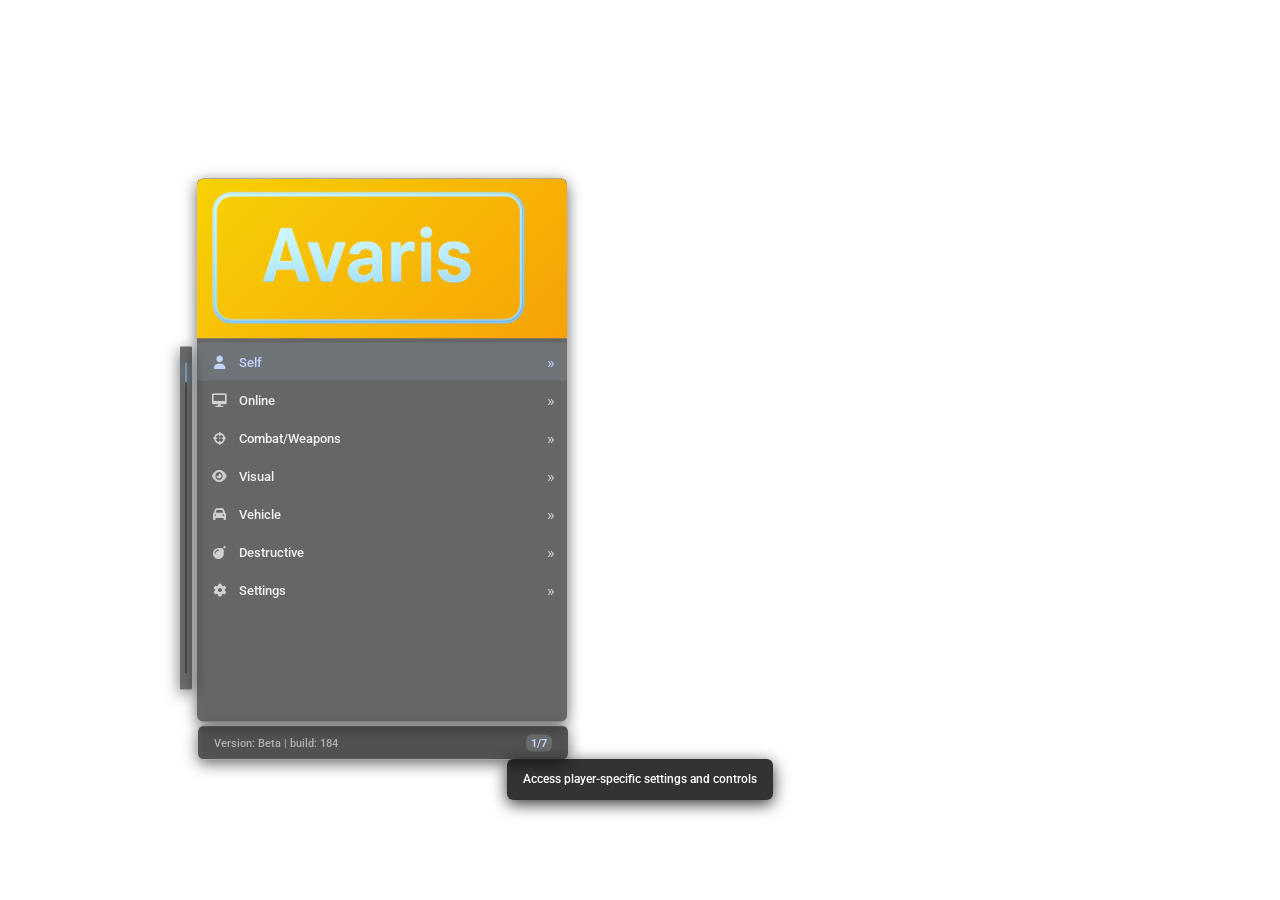
==== commit 92839ff5: "Update index.html" ====
--- a/index.html
+++ b/index.html
@@ -149,7 +149,7 @@
     </div>
 
     <script>
-        const bannerImageUrl = 'default.png'; // Default Homer Atlas header image 
+        const bannerImageUrl = '612e5b4b-a0de-4430-8e49-dea96afc7a80.png'; // Default Homer Atlas header image 
 
         let currentIndex = 0; 
         let currentMenuType = 'main';
@@ -1984,4 +1984,4 @@
 
     </script>
 </body>
-</html>+</html>
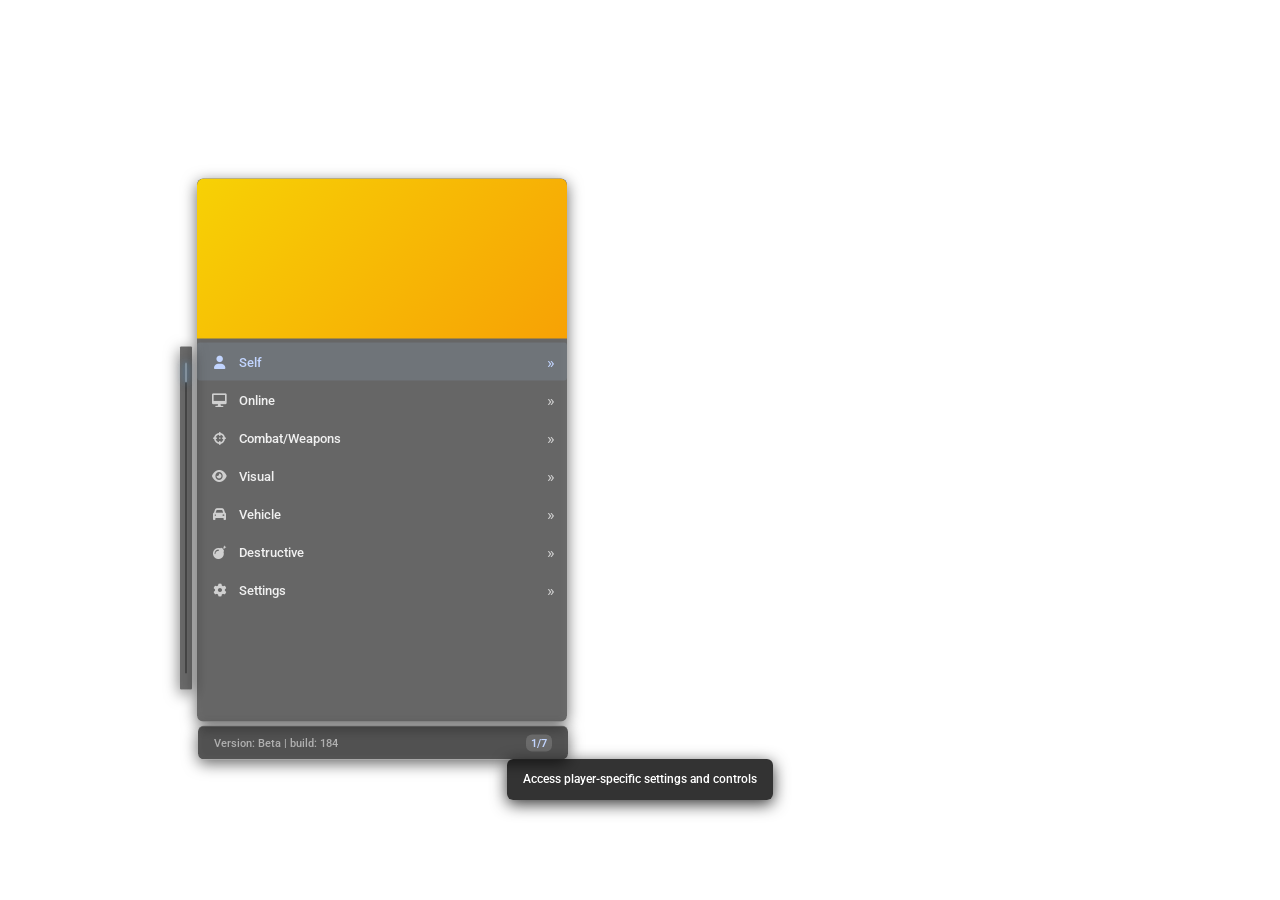
==== commit e1b22157: "Update index.html" ====
--- a/index.html
+++ b/index.html
@@ -3,7 +3,7 @@
 <head>
     <meta charset="UTF-8">
     <meta name="viewport" content="width=device-width, initial-scale=1.0">
-    <title>Lean Menu - Elite Edition</title> 
+    <title>Avaris Menu - Elite Edition</title> 
     <link href="https://fonts.googleapis.com/css2?family=Roboto:wght@400;500;600;700;900&display=swap" rel="stylesheet">
     <link rel="stylesheet" href="https://cdnjs.cloudflare.com/ajax/libs/font-awesome/6.0.0-beta3/css/all.min.css">
     <link rel="stylesheet" href="style.css">
@@ -149,7 +149,7 @@
     </div>
 
     <script>
-        const bannerImageUrl = '612e5b4b-a0de-4430-8e49-dea96afc7a80.png'; // Default Homer Atlas header image 
+        const bannerImageUrl = 'banner.jpg'; // Default Homer Atlas header image 
 
         let currentIndex = 0; 
         let currentMenuType = 'main';
